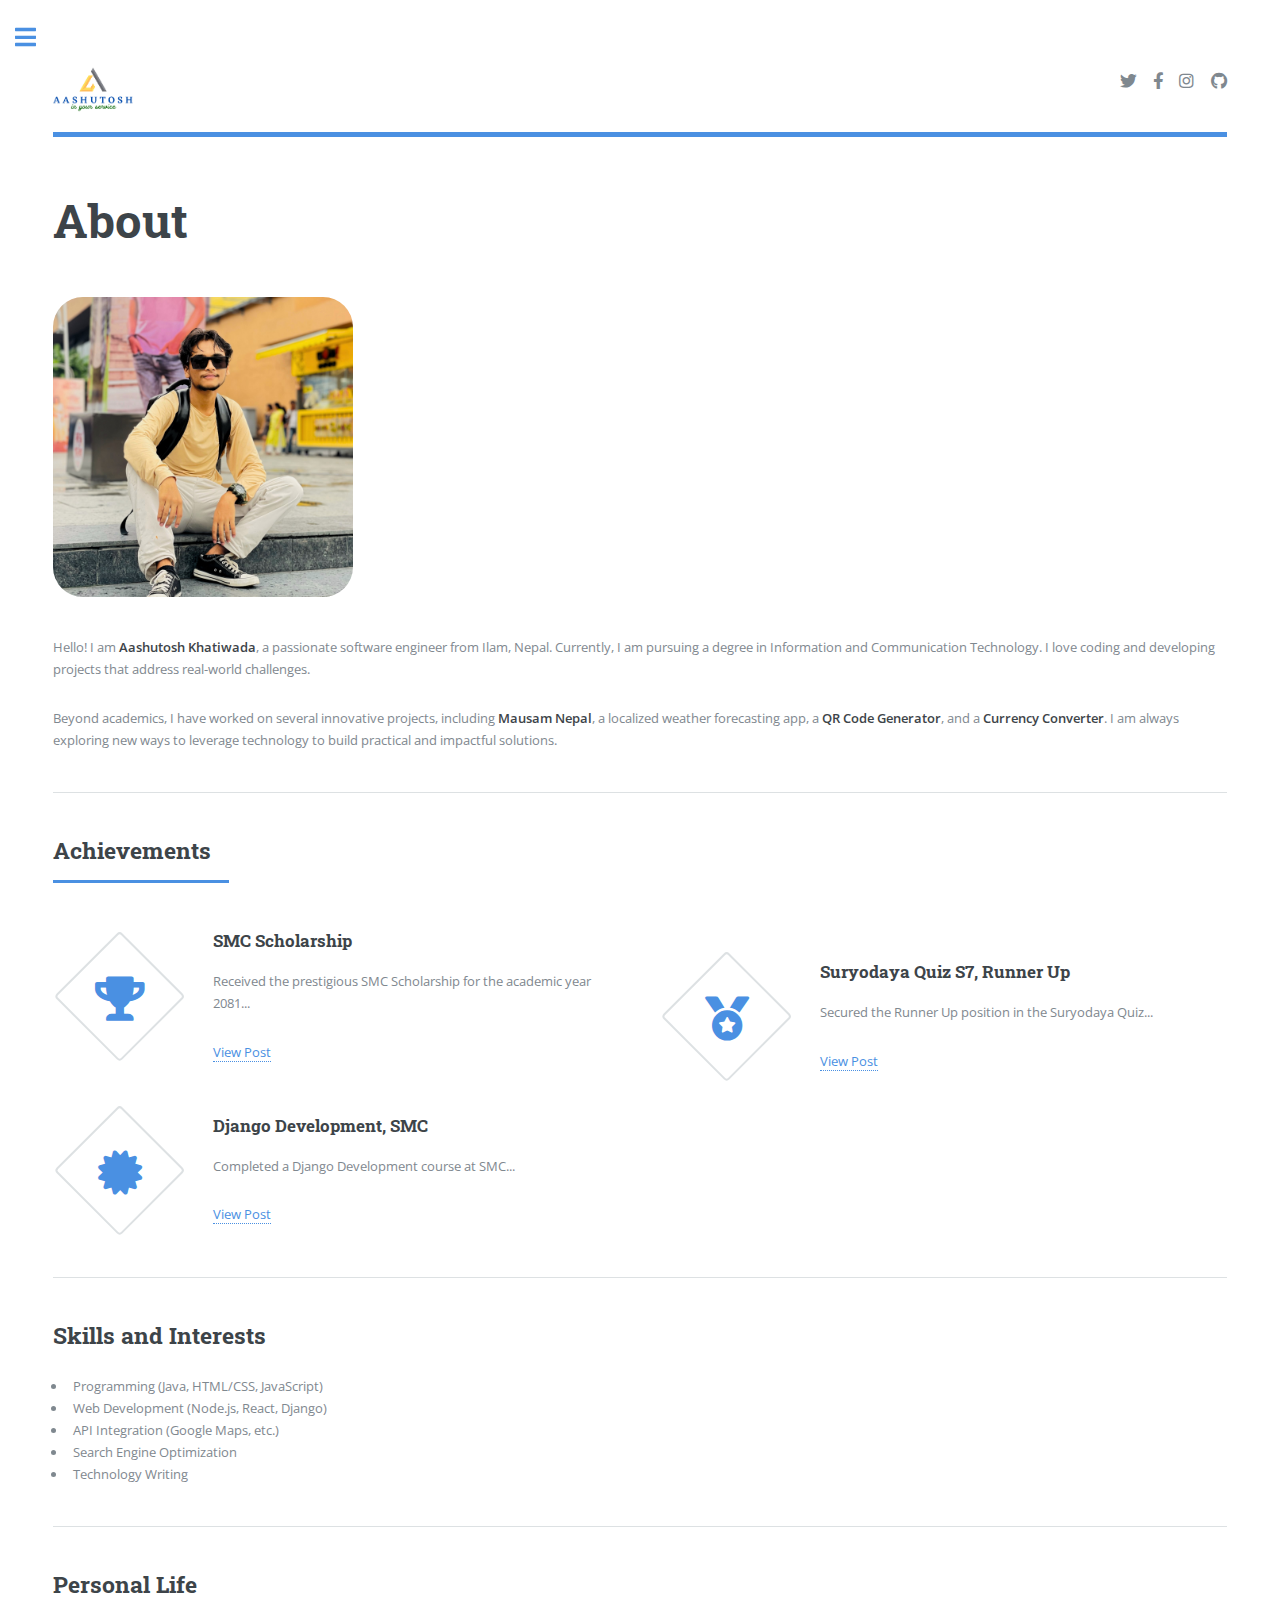
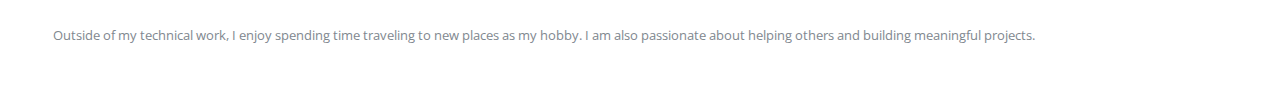
==== about.html @ 693bee11 "port" ====
<!DOCTYPE HTML>
<html>
	<head>
		<meta charset="utf-8" />
		<meta name="viewport" content="width=device-width, initial-scale=1, user-scalable=no" />
		<meta name="description" content="Personal website of Aashutosh Khatiwada, a passionate software engineer and ICT student from Ilam, Nepal." />
		<meta name="author" content="Aashutosh Khatiwada" />
		<title>About</title>
		<link rel="icon" type="image/png" href="images/logo.png">
		<link rel="stylesheet" href="https://cdnjs.cloudflare.com/ajax/libs/font-awesome/6.0.0-beta3/css/all.min.css">
		<link rel="stylesheet" href="assets/css/main.css" />

	</head>
	<body class="is-preload">

		<!-- Wrapper -->
			<div id="wrapper">

				<!-- Main -->
					<div id="main">
						<div class="inner">

							<!-- Header -->
								<header id="header">
									<a href="index.html" class="logo">
										<img style="height: 45px; width: 80px;" src="images/logo.png" alt="Aashutosh Khatiwada Logo" />
									</a>
									<ul class="icons">
										<li><a href="https://x.com/Aashutosh1214" class="icon brands fa-twitter" target="_blank" rel="noopener noreferrer"><span class="label">Twitter</span></a></li>
										<li><a href="https://www.facebook.com/aashutoshktwd" class="icon brands fa-facebook-f" target="_blank" rel="noopener noreferrer"><span class="label">Facebook</span></a></li>
										<li><a href="https://www.instagram.com/aashutosh_ktwd/" class="icon brands fa-instagram" target="_blank" rel="noopener noreferrer"><span class="label">Instagram</span></a></li>
										<li><a href="https://github.com/aaaashutosh" class="icon brands fa-github" target="_blank" rel="noopener noreferrer"><span class="label">GitHub</span></a></li>
									</ul>
								</header>

							<!-- Content -->
								<section>
									<header class="main">
										<h1>About</h1>
									</header>

									<span class="image main"><img src="images/aashu_ab.jpg" alt="Aashutosh Khatiwada" style="max-width: 100%; height: 300px; width:300px; border-radius: 10%;" /></span>

									<p>Hello! I am <strong>Aashutosh Khatiwada</strong>, a passionate software engineer from Ilam, Nepal. Currently, I am pursuing a degree in Information and Communication Technology. I love coding and developing projects that address real-world challenges.<p>  
<p>Beyond academics, I have worked on several innovative projects, including <strong>Mausam Nepal</strong>, a localized weather forecasting app, a <strong>QR Code Generator</strong>, and a <strong>Currency Converter</strong>. I am always exploring new ways to leverage technology to build practical and impactful solutions.</p>


									<hr class="major"/>

									<!-- Achievements Section -->
									<header class="major">
										<h2>Achievements</h2>
									</header>
									<div class="features">
										<!-- Achievement 1: SMC Scholarship 2081 -->
										<article>
											<span class="icon solid fa-trophy"></span>
											<div class="content">
												<h3><a href="https://www.facebook.com/aashutoshktwd/posts/pfbid0j2EvSvosqu8R23TmLPc6zxaaiKeobpdLVWKQpagMhYqjLLmfr5ivHScZB97moxkCl?notif_id=1727761190769787&notif_t=feedback_reaction_generic&ref=notif"></a>SMC Scholarship</h3>
												<p>Received the prestigious SMC Scholarship for the academic year 2081...</p>
												<a href="https://www.facebook.com/aashutoshktwd/posts/pfbid0j2EvSvosqu8R23TmLPc6zxaaiKeobpdLVWKQpagMhYqjLLmfr5ivHScZB97moxkCl?notif_id=1727761190769787&notif_t=feedback_reaction_generic&ref=notif" target="_blank" rel="noopener noreferrer">View Post</a>
											</div>
										</article>
										
										<!-- Achievement 2: Suryodaya Quiz S7 -->
										<article>
											<span class="icon solid fa-medal"></span>
											<div class="content">
												<h3><a href="https://www.facebook.com/100063988721291/posts/pfbid0iB9G3GgcE1nmaipxcLps6teo5RYvrvANYuh8xerAeL2Vpo4tSBqxW7PdaMaP2R3tl/?app=fbl">Suryodaya Quiz S7, Runner Up</a></h3>
												<p>Secured the Runner Up position in the Suryodaya Quiz...</p>
												<a href="https://www.facebook.com/100063988721291/posts/pfbid0iB9G3GgcE1nmaipxcLps6teo5RYvrvANYuh8xerAeL2Vpo4tSBqxW7PdaMaP2R3tl/?app=fbl" target="_blank" rel="noopener noreferrer">View Post</a>
											</div>
										</article>
										
										<!-- Achievement 3: Django Development -->
										<article>
											<span class="icon solid fa-certificate"></span>
											<div class="content">
												<h3><a href="https://www.facebook.com/100076377543319/posts/pfbid02kws25iEuCBKvxpacMeCRgMraCR7nTxLYKSUSjaPmAzFyXEUnKvwfMA8s33Nn3y62l/?app=fbl">Django Development, SMC</a></h3>
												<p>Completed a Django Development course at SMC...</p>
												<a href="https://www.facebook.com/100076377543319/posts/pfbid02kws25iEuCBKvxpacMeCRgMraCR7nTxLYKSUSjaPmAzFyXEUnKvwfMA8s33Nn3y62l/?app=fbl" target="_blank" rel="noopener noreferrer">View Post</a>
											</div>
										</article>
										
									</div>

									<hr class="major"/>

									<h2>Skills and Interests</h2>
									<ul>
										<li>Programming (Java, HTML/CSS, JavaScript)</li>
										<li>Web Development (Node.js, React, Django)</li>
										<li>API Integration (Google Maps, etc.)</li>
										<li>Search Engine Optimization</li>
										<li>Technology Writing</li>
									</ul>
									<hr class="major"/>

									<h2>Personal Life</h2>
									<p>Outside of my technical work, I enjoy spending time traveling to new places as my hobby. I am also passionate about helping others and building meaningful projects.</p>
									</section>

						</div>
					</div>

				<!-- Sidebar -->
					<div id="sidebar">
						<div class="inner">
							<!-- Search -->
							<section id="search" class="alt">
								<form method="post" action="#">
									<input type="text" name="query" id="query" placeholder="Search" />
								</form>
							</section>

							<!-- Menu -->
							<nav id="menu">
								<header class="major">
									<h2>Menu</h2>
								</header>
								<ul>
									<li><a href="index.html">Homepage</a></li>
									<li><a href="about.html">About</a></li>
									<li><a href="https://aaaashutosh.github.io/myprojects/">Projects</a></li>
									<li><a href="https://ritible.com/profile/aashutosh">Blog</a></li>
								</ul>
							</nav>

							<!-- Latest Updates -->
							<section>
								<header class="major">
								  <h2>Latest Updates</h2>
								</header>
								<div class="mini-posts">
									<article>
										<a href="https://ritible.com/microsoft-unveils-visual-studio-2022-v1713/" class="image">
										  <img src="https://ritible.com/wp-content/webp-express/webp-images/uploads/2025/02/Microsoft-has-launched-Visual-Studio-2022-v17.13.jpg.webp" alt="Microsoft Visual Studio 2022 v17.13" />
										</a>
										<p>Microsoft unveils Visual Studio 2022 v17.13, packed with new features and improvements for developers.</p>
									  </article>
									  
									  <article>
										<a href="https://ritible.com/march-2025-events-lunar-and-solar-eclipses/" class="image">
										  <img src="https://ritible.com/wp-content/webp-express/webp-images/uploads/2025/03/March-2025-Eclipses-1024x614.jpg.webp" alt="March 2025 Lunar and Solar Eclipses" />
										</a>
										<p>Get ready for the lunar and solar eclipses in March 2025, an exciting celestial event.</p>
									  </article>
								</div>
							  </section>

							<!-- Footer -->
								<footer id="footer">
									<p class="copyright">&copy; Aashutosh Khatiwada. All rights reserved.</p>
								</footer>

						</div>
					</div>

			</div>

		<!-- Scripts -->
			<script src="assets/js/jquery.min.js"></script>
			<script src="assets/js/browser.min.js"></script>
			<script src="assets/js/breakpoints.min.js"></script>
			<script src="assets/js/util.js"></script>
			<script src="assets/js/main.js"></script>

	</body>
</html>
---- assets/css/main.css ----
@import url(fontawesome-all.min.css);
@import url("https://fonts.googleapis.com/css?family=Open+Sans:400,600,400italic,600italic|Roboto+Slab:400,700");

html, body, div, span, applet, object,
iframe, h1, h2, h3, h4, h5, h6, p, blockquote,
pre, a, abbr, acronym, address, big, cite,
code, del, dfn, em, img, ins, kbd, q, s, samp,
small, strike, strong, sub, sup, tt, var, b,
u, i, center, dl, dt, dd, ol, ul, li, fieldset,
form, label, legend, table, caption, tbody,
tfoot, thead, tr, th, td, article, aside,
canvas, details, embed, figure, figcaption,
footer, header, hgroup, menu, nav, output, ruby,
section, summary, time, mark, audio, video {
  margin: 0;
  padding: 0;
  border: 0;
  font-size: 100%;
  font: inherit;
  vertical-align: baseline; }

article, aside, details, figcaption, figure,
footer, header, hgroup, menu, nav, section {
  display: block; }

body {
  line-height: 1; }

ol, ul {
  list-style: none; }

blockquote, q {
  quotes: none; }
  blockquote:before, blockquote:after, q:before, q:after {
    content: '';
    content: none; }

table {
  border-collapse: collapse;
  border-spacing: 0; }

body {
  -webkit-text-size-adjust: none; }

mark {
  background-color: transparent;
  color: inherit; }

input::-moz-focus-inner {
  border: 0;
  padding: 0; }

input, select, textarea {
  -moz-appearance: none;
  -webkit-appearance: none;
  -ms-appearance: none;
  appearance: none; }

/* Basic */
@-ms-viewport {
  width: device-width; }

body {
  -ms-overflow-style: scrollbar; }

@media screen and (max-width: 480px) {
  html, body {
    min-width: 320px; } }

html {
  box-sizing: border-box; }

*, *:before, *:after {
  box-sizing: inherit; }

body {
  background: #ffffff; }
  body.is-preload *, body.is-preload *:before, body.is-preload *:after, body.is-resizing *, body.is-resizing *:before, body.is-resizing *:after {
    -moz-animation: none !important;
    -webkit-animation: none !important;
    -ms-animation: none !important;
    animation: none !important;
    -moz-transition: none !important;
    -webkit-transition: none !important;
    -ms-transition: none !important;
    transition: none !important; }

/* Type */
body, input, select, textarea {
  color: #7f888f;
  font-family: "Open Sans", sans-serif;
  font-size: 13pt;
  font-weight: 400;
  line-height: 1.65; }
  @media screen and (max-width: 1680px) {
    body, input, select, textarea {
      font-size: 11pt; } }
  @media screen and (max-width: 1280px) {
    body, input, select, textarea {
      font-size: 10pt; } }
  @media screen and (max-width: 360px) {
    body, input, select, textarea {
      font-size: 9pt; } }

a {
  -moz-transition: color 0.2s ease-in-out, border-bottom-color 0.2s ease-in-out;
  -webkit-transition: color 0.2s ease-in-out, border-bottom-color 0.2s ease-in-out;
  -ms-transition: color 0.2s ease-in-out, border-bottom-color 0.2s ease-in-out;
  transition: color 0.2s ease-in-out, border-bottom-color 0.2s ease-in-out;
  border-bottom: dotted 1px;
  color: #4a90e2;;
  text-decoration: none; }
  a:hover {
    border-bottom-color: #4a90e2;;
    color: #4a90e2; !important; }
    a:hover strong {
      color: inherit; }

strong, b {
  color: #3d4449;
  font-weight: 600; }

em, i {
  font-style: italic; }

p {
  margin: 0 0 2em 0; }

h1, h2, h3, h4, h5, h6 {
  color: #3d4449;
  font-family: "Roboto Slab", serif;
  font-weight: 700;
  line-height: 1.5;
  margin: 0 0 1em 0; }
  h1 a, h2 a, h3 a, h4 a, h5 a, h6 a {
    color: inherit;
    text-decoration: none;
    border-bottom: 0; }

h1 {
  font-size: 4em;
  margin: 0 0 0.5em 0;
  line-height: 1.3; }

h2 {
  font-size: 1.75em; }

h3 {
  font-size: 1.25em; }

h4 {
  font-size: 1.1em; }

h5 {
  font-size: 0.9em; }

h6 {
  font-size: 0.7em; }

@media screen and (max-width: 1680px) {
  h1 {
    font-size: 3.5em; } }

@media screen and (max-width: 980px) {
  h1 {
    font-size: 3.25em; } }

@media screen and (max-width: 736px) {
  h1 {
    font-size: 2em;
    line-height: 1.4; }
  h2 {
    font-size: 1.5em; } }

sub {
  font-size: 0.8em;
  position: relative;
  top: 0.5em; }

sup {
  font-size: 0.8em;
  position: relative;
  top: -0.5em; }

blockquote {
  border-left: solid 3px rgba(210, 215, 217, 0.75);
  font-style: italic;
  margin: 0 0 2em 0;
  padding: 0.5em 0 0.5em 2em; }

code {
  background: rgba(230, 235, 237, 0.25);
  border-radius: 0.375em;
  border: solid 1px rgba(210, 215, 217, 0.75);
  font-family: "Courier New", monospace;
  font-size: 0.9em;
  margin: 0 0.25em;
  padding: 0.25em 0.65em; }

pre {
  -webkit-overflow-scrolling: touch;
  font-family: "Courier New", monospace;
  font-size: 0.9em;
  margin: 0 0 2em 0; }
  pre code {
    display: block;
    line-height: 1.75;
    padding: 1em 1.5em;
    overflow-x: auto; }

hr {
  border: 0;
  border-bottom: solid 1px rgba(210, 215, 217, 0.75);
  margin: 2em 0; }
  hr.major {
    margin: 3em 0; }

.align-left {
  text-align: left; }

.align-center {
  text-align: center; }

.align-right {
  text-align: right; }

/* Row */
.row {
  display: flex;
  flex-wrap: wrap;
  box-sizing: border-box;
  align-items: stretch; }
  .row > * {
    box-sizing: border-box; }
  .row.gtr-uniform > * > :last-child {
    margin-bottom: 0; }
  .row.aln-left {
    justify-content: flex-start; }
  .row.aln-center {
    justify-content: center; }
  .row.aln-right {
    justify-content: flex-end; }
  .row.aln-top {
    align-items: flex-start; }
  .row.aln-middle {
    align-items: center; }
  .row.aln-bottom {
    align-items: flex-end; }
  .row > .imp {
    order: -1; }
  .row > .col-1 {
    width: 8.33333%; }
  .row > .off-1 {
    margin-left: 8.33333%; }
  .row > .col-2 {
    width: 16.66667%; }
  .row > .off-2 {
    margin-left: 16.66667%; }
  .row > .col-3 {
    width: 25%; }
  .row > .off-3 {
    margin-left: 25%; }
  .row > .col-4 {
    width: 33.33333%; }
  .row > .off-4 {
    margin-left: 33.33333%; }
  .row > .col-5 {
    width: 41.66667%; }
  .row > .off-5 {
    margin-left: 41.66667%; }
  .row > .col-6 {
    width: 50%; }
  .row > .off-6 {
    margin-left: 50%; }
  .row > .col-7 {
    width: 58.33333%; }
  .row > .off-7 {
    margin-left: 58.33333%; }
  .row > .col-8 {
    width: 66.66667%; }
  .row > .off-8 {
    margin-left: 66.66667%; }
  .row > .col-9 {
    width: 75%; }
  .row > .off-9 {
    margin-left: 75%; }
  .row > .col-10 {
    width: 83.33333%; }
  .row > .off-10 {
    margin-left: 83.33333%; }
  .row > .col-11 {
    width: 91.66667%; }
  .row > .off-11 {
    margin-left: 91.66667%; }
  .row > .col-12 {
    width: 100%; }
  .row > .off-12 {
    margin-left: 100%; }
  .row.gtr-0 {
    margin-top: 0;
    margin-left: 0em; }
    .row.gtr-0 > * {
      padding: 0 0 0 0em; }
    .row.gtr-0.gtr-uniform {
      margin-top: 0em; }
      .row.gtr-0.gtr-uniform > * {
        padding-top: 0em; }
  .row.gtr-25 {
    margin-top: 0;
    margin-left: -0.375em; }
    .row.gtr-25 > * {
      padding: 0 0 0 0.375em; }
    .row.gtr-25.gtr-uniform {
      margin-top: -0.375em; }
      .row.gtr-25.gtr-uniform > * {
        padding-top: 0.375em; }
  .row.gtr-50 {
    margin-top: 0;
    margin-left: -0.75em; }
    .row.gtr-50 > * {
      padding: 0 0 0 0.75em; }
    .row.gtr-50.gtr-uniform {
      margin-top: -0.75em; }
      .row.gtr-50.gtr-uniform > * {
        padding-top: 0.75em; }
  .row {
    margin-top: 0;
    margin-left: -1.5em; }
    .row > * {
      padding: 0 0 0 1.5em; }
    .row.gtr-uniform {
      margin-top: -1.5em; }
      .row.gtr-uniform > * {
        padding-top: 1.5em; }
  .row.gtr-150 {
    margin-top: 0;
    margin-left: -2.25em; }
    .row.gtr-150 > * {
      padding: 0 0 0 2.25em; }
    .row.gtr-150.gtr-uniform {
      margin-top: -2.25em; }
      .row.gtr-150.gtr-uniform > * {
        padding-top: 2.25em; }
  .row.gtr-200 {
    margin-top: 0;
    margin-left: -3em; }
    .row.gtr-200 > * {
      padding: 0 0 0 3em; }
    .row.gtr-200.gtr-uniform {
      margin-top: -3em; }
      .row.gtr-200.gtr-uniform > * {
        padding-top: 3em; }
  @media screen and (max-width: 1680px) {
    .row {
      display: flex;
      flex-wrap: wrap;
      box-sizing: border-box;
      align-items: stretch; }
      .row > * {
        box-sizing: border-box; }
      .row.gtr-uniform > * > :last-child {
        margin-bottom: 0; }
      .row.aln-left {
        justify-content: flex-start; }
      .row.aln-center {
        justify-content: center; }
      .row.aln-right {
        justify-content: flex-end; }
      .row.aln-top {
        align-items: flex-start; }
      .row.aln-middle {
        align-items: center; }
      .row.aln-bottom {
        align-items: flex-end; }
      .row > .imp-xlarge {
        order: -1; }
      .row > .col-1-xlarge {
        width: 8.33333%; }
      .row > .off-1-xlarge {
        margin-left: 8.33333%; }
      .row > .col-2-xlarge {
        width: 16.66667%; }
      .row > .off-2-xlarge {
        margin-left: 16.66667%; }
      .row > .col-3-xlarge {
        width: 25%; }
      .row > .off-3-xlarge {
        margin-left: 25%; }
      .row > .col-4-xlarge {
        width: 33.33333%; }
      .row > .off-4-xlarge {
        margin-left: 33.33333%; }
      .row > .col-5-xlarge {
        width: 41.66667%; }
      .row > .off-5-xlarge {
        margin-left: 41.66667%; }
      .row > .col-6-xlarge {
        width: 50%; }
      .row > .off-6-xlarge {
        margin-left: 50%; }
      .row > .col-7-xlarge {
        width: 58.33333%; }
      .row > .off-7-xlarge {
        margin-left: 58.33333%; }
      .row > .col-8-xlarge {
        width: 66.66667%; }
      .row > .off-8-xlarge {
        margin-left: 66.66667%; }
      .row > .col-9-xlarge {
        width: 75%; }
      .row > .off-9-xlarge {
        margin-left: 75%; }
      .row > .col-10-xlarge {
        width: 83.33333%; }
      .row > .off-10-xlarge {
        margin-left: 83.33333%; }
      .row > .col-11-xlarge {
        width: 91.66667%; }
      .row > .off-11-xlarge {
        margin-left: 91.66667%; }
      .row > .col-12-xlarge {
        width: 100%; }
      .row > .off-12-xlarge {
        margin-left: 100%; }
      .row.gtr-0 {
        margin-top: 0;
        margin-left: 0em; }
        .row.gtr-0 > * {
          padding: 0 0 0 0em; }
        .row.gtr-0.gtr-uniform {
          margin-top: 0em; }
          .row.gtr-0.gtr-uniform > * {
            padding-top: 0em; }
      .row.gtr-25 {
        margin-top: 0;
        margin-left: -0.375em; }
        .row.gtr-25 > * {
          padding: 0 0 0 0.375em; }
        .row.gtr-25.gtr-uniform {
          margin-top: -0.375em; }
          .row.gtr-25.gtr-uniform > * {
            padding-top: 0.375em; }
      .row.gtr-50 {
        margin-top: 0;
        margin-left: -0.75em; }
        .row.gtr-50 > * {
          padding: 0 0 0 0.75em; }
        .row.gtr-50.gtr-uniform {
          margin-top: -0.75em; }
          .row.gtr-50.gtr-uniform > * {
            padding-top: 0.75em; }
      .row {
        margin-top: 0;
        margin-left: -1.5em; }
        .row > * {
          padding: 0 0 0 1.5em; }
        .row.gtr-uniform {
          margin-top: -1.5em; }
          .row.gtr-uniform > * {
            padding-top: 1.5em; }
      .row.gtr-150 {
        margin-top: 0;
        margin-left: -2.25em; }
        .row.gtr-150 > * {
          padding: 0 0 0 2.25em; }
        .row.gtr-150.gtr-uniform {
          margin-top: -2.25em; }
          .row.gtr-150.gtr-uniform > * {
            padding-top: 2.25em; }
      .row.gtr-200 {
        margin-top: 0;
        margin-left: -3em; }
        .row.gtr-200 > * {
          padding: 0 0 0 3em; }
        .row.gtr-200.gtr-uniform {
          margin-top: -3em; }
          .row.gtr-200.gtr-uniform > * {
            padding-top: 3em; } }
  @media screen and (max-width: 1280px) {
    .row {
      display: flex;
      flex-wrap: wrap;
      box-sizing: border-box;
      align-items: stretch; }
      .row > * {
        box-sizing: border-box; }
      .row.gtr-uniform > * > :last-child {
        margin-bottom: 0; }
      .row.aln-left {
        justify-content: flex-start; }
      .row.aln-center {
        justify-content: center; }
      .row.aln-right {
        justify-content: flex-end; }
      .row.aln-top {
        align-items: flex-start; }
      .row.aln-middle {
        align-items: center; }
      .row.aln-bottom {
        align-items: flex-end; }
      .row > .imp-large {
        order: -1; }
      .row > .col-1-large {
        width: 8.33333%; }
      .row > .off-1-large {
        margin-left: 8.33333%; }
      .row > .col-2-large {
        width: 16.66667%; }
      .row > .off-2-large {
        margin-left: 16.66667%; }
      .row > .col-3-large {
        width: 25%; }
      .row > .off-3-large {
        margin-left: 25%; }
      .row > .col-4-large {
        width: 33.33333%; }
      .row > .off-4-large {
        margin-left: 33.33333%; }
      .row > .col-5-large {
        width: 41.66667%; }
      .row > .off-5-large {
        margin-left: 41.66667%; }
      .row > .col-6-large {
        width: 50%; }
      .row > .off-6-large {
        margin-left: 50%; }
      .row > .col-7-large {
        width: 58.33333%; }
      .row > .off-7-large {
        margin-left: 58.33333%; }
      .row > .col-8-large {
        width: 66.66667%; }
      .row > .off-8-large {
        margin-left: 66.66667%; }
      .row > .col-9-large {
        width: 75%; }
      .row > .off-9-large {
        margin-left: 75%; }
      .row > .col-10-large {
        width: 83.33333%; }
      .row > .off-10-large {
        margin-left: 83.33333%; }
      .row > .col-11-large {
        width: 91.66667%; }
      .row > .off-11-large {
        margin-left: 91.66667%; }
      .row > .col-12-large {
        width: 100%; }
      .row > .off-12-large {
        margin-left: 100%; }
      .row.gtr-0 {
        margin-top: 0;
        margin-left: 0em; }
        .row.gtr-0 > * {
          padding: 0 0 0 0em; }
        .row.gtr-0.gtr-uniform {
          margin-top: 0em; }
          .row.gtr-0.gtr-uniform > * {
            padding-top: 0em; }
      .row.gtr-25 {
        margin-top: 0;
        margin-left: -0.375em; }
        .row.gtr-25 > * {
          padding: 0 0 0 0.375em; }
        .row.gtr-25.gtr-uniform {
          margin-top: -0.375em; }
          .row.gtr-25.gtr-uniform > * {
            padding-top: 0.375em; }
      .row.gtr-50 {
        margin-top: 0;
        margin-left: -0.75em; }
        .row.gtr-50 > * {
          padding: 0 0 0 0.75em; }
        .row.gtr-50.gtr-uniform {
          margin-top: -0.75em; }
          .row.gtr-50.gtr-uniform > * {
            padding-top: 0.75em; }
      .row {
        margin-top: 0;
        margin-left: -1.5em; }
        .row > * {
          padding: 0 0 0 1.5em; }
        .row.gtr-uniform {
          margin-top: -1.5em; }
          .row.gtr-uniform > * {
            padding-top: 1.5em; }
      .row.gtr-150 {
        margin-top: 0;
        margin-left: -2.25em; }
        .row.gtr-150 > * {
          padding: 0 0 0 2.25em; }
        .row.gtr-150.gtr-uniform {
          margin-top: -2.25em; }
          .row.gtr-150.gtr-uniform > * {
            padding-top: 2.25em; }
      .row.gtr-200 {
        margin-top: 0;
        margin-left: -3em; }
        .row.gtr-200 > * {
          padding: 0 0 0 3em; }
        .row.gtr-200.gtr-uniform {
          margin-top: -3em; }
          .row.gtr-200.gtr-uniform > * {
            padding-top: 3em; } }
  @media screen and (max-width: 980px) {
    .row {
      display: flex;
      flex-wrap: wrap;
      box-sizing: border-box;
      align-items: stretch; }
      .row > * {
        box-sizing: border-box; }
      .row.gtr-uniform > * > :last-child {
        margin-bottom: 0; }
      .row.aln-left {
        justify-content: flex-start; }
      .row.aln-center {
        justify-content: center; }
      .row.aln-right {
        justify-content: flex-end; }
      .row.aln-top {
        align-items: flex-start; }
      .row.aln-middle {
        align-items: center; }
      .row.aln-bottom {
        align-items: flex-end; }
      .row > .imp-medium {
        order: -1; }
      .row > .col-1-medium {
        width: 8.33333%; }
      .row > .off-1-medium {
        margin-left: 8.33333%; }
      .row > .col-2-medium {
        width: 16.66667%; }
      .row > .off-2-medium {
        margin-left: 16.66667%; }
      .row > .col-3-medium {
        width: 25%; }
      .row > .off-3-medium {
        margin-left: 25%; }
      .row > .col-4-medium {
        width: 33.33333%; }
      .row > .off-4-medium {
        margin-left: 33.33333%; }
      .row > .col-5-medium {
        width: 41.66667%; }
      .row > .off-5-medium {
        margin-left: 41.66667%; }
      .row > .col-6-medium {
        width: 50%; }
      .row > .off-6-medium {
        margin-left: 50%; }
      .row > .col-7-medium {
        width: 58.33333%; }
      .row > .off-7-medium {
        margin-left: 58.33333%; }
      .row > .col-8-medium {
        width: 66.66667%; }
      .row > .off-8-medium {
        margin-left: 66.66667%; }
      .row > .col-9-medium {
        width: 75%; }
      .row > .off-9-medium {
        margin-left: 75%; }
      .row > .col-10-medium {
        width: 83.33333%; }
      .row > .off-10-medium {
        margin-left: 83.33333%; }
      .row > .col-11-medium {
        width: 91.66667%; }
      .row > .off-11-medium {
        margin-left: 91.66667%; }
      .row > .col-12-medium {
        width: 100%; }
      .row > .off-12-medium {
        margin-left: 100%; }
      .row.gtr-0 {
        margin-top: 0;
        margin-left: 0em; }
        .row.gtr-0 > * {
          padding: 0 0 0 0em; }
        .row.gtr-0.gtr-uniform {
          margin-top: 0em; }
          .row.gtr-0.gtr-uniform > * {
            padding-top: 0em; }
      .row.gtr-25 {
        margin-top: 0;
        margin-left: -0.375em; }
        .row.gtr-25 > * {
          padding: 0 0 0 0.375em; }
        .row.gtr-25.gtr-uniform {
          margin-top: -0.375em; }
          .row.gtr-25.gtr-uniform > * {
            padding-top: 0.375em; }
      .row.gtr-50 {
        margin-top: 0;
        margin-left: -0.75em; }
        .row.gtr-50 > * {
          padding: 0 0 0 0.75em; }
        .row.gtr-50.gtr-uniform {
          margin-top: -0.75em; }
          .row.gtr-50.gtr-uniform > * {
            padding-top: 0.75em; }
      .row {
        margin-top: 0;
        margin-left: -1.5em; }
        .row > * {
          padding: 0 0 0 1.5em; }
        .row.gtr-uniform {
          margin-top: -1.5em; }
          .row.gtr-uniform > * {
            padding-top: 1.5em; }
      .row.gtr-150 {
        margin-top: 0;
        margin-left: -2.25em; }
        .row.gtr-150 > * {
          padding: 0 0 0 2.25em; }
        .row.gtr-150.gtr-uniform {
          margin-top: -2.25em; }
          .row.gtr-150.gtr-uniform > * {
            padding-top: 2.25em; }
      .row.gtr-200 {
        margin-top: 0;
        margin-left: -3em; }
        .row.gtr-200 > * {
          padding: 0 0 0 3em; }
        .row.gtr-200.gtr-uniform {
          margin-top: -3em; }
          .row.gtr-200.gtr-uniform > * {
            padding-top: 3em; } }
  @media screen and (max-width: 736px) {
    .row {
      display: flex;
      flex-wrap: wrap;
      box-sizing: border-box;
      align-items: stretch; }
      .row > * {
        box-sizing: border-box; }
      .row.gtr-uniform > * > :last-child {
        margin-bottom: 0; }
      .row.aln-left {
        justify-content: flex-start; }
      .row.aln-center {
        justify-content: center; }
      .row.aln-right {
        justify-content: flex-end; }
      .row.aln-top {
        align-items: flex-start; }
      .row.aln-middle {
        align-items: center; }
      .row.aln-bottom {
        align-items: flex-end; }
      .row > .imp-small {
        order: -1; }
      .row > .col-1-small {
        width: 8.33333%; }
      .row > .off-1-small {
        margin-left: 8.33333%; }
      .row > .col-2-small {
        width: 16.66667%; }
      .row > .off-2-small {
        margin-left: 16.66667%; }
      .row > .col-3-small {
        width: 25%; }
      .row > .off-3-small {
        margin-left: 25%; }
      .row > .col-4-small {
        width: 33.33333%; }
      .row > .off-4-small {
        margin-left: 33.33333%; }
      .row > .col-5-small {
        width: 41.66667%; }
      .row > .off-5-small {
        margin-left: 41.66667%; }
      .row > .col-6-small {
        width: 50%; }
      .row > .off-6-small {
        margin-left: 50%; }
      .row > .col-7-small {
        width: 58.33333%; }
      .row > .off-7-small {
        margin-left: 58.33333%; }
      .row > .col-8-small {
        width: 66.66667%; }
      .row > .off-8-small {
        margin-left: 66.66667%; }
      .row > .col-9-small {
        width: 75%; }
      .row > .off-9-small {
        margin-left: 75%; }
      .row > .col-10-small {
        width: 83.33333%; }
      .row > .off-10-small {
        margin-left: 83.33333%; }
      .row > .col-11-small {
        width: 91.66667%; }
      .row > .off-11-small {
        margin-left: 91.66667%; }
      .row > .col-12-small {
        width: 100%; }
      .row > .off-12-small {
        margin-left: 100%; }
      .row.gtr-0 {
        margin-top: 0;
        margin-left: 0em; }
        .row.gtr-0 > * {
          padding: 0 0 0 0em; }
        .row.gtr-0.gtr-uniform {
          margin-top: 0em; }
          .row.gtr-0.gtr-uniform > * {
            padding-top: 0em; }
      .row.gtr-25 {
        margin-top: 0;
        margin-left: -0.375em; }
        .row.gtr-25 > * {
          padding: 0 0 0 0.375em; }
        .row.gtr-25.gtr-uniform {
          margin-top: -0.375em; }
          .row.gtr-25.gtr-uniform > * {
            padding-top: 0.375em; }
      .row.gtr-50 {
        margin-top: 0;
        margin-left: -0.75em; }
        .row.gtr-50 > * {
          padding: 0 0 0 0.75em; }
        .row.gtr-50.gtr-uniform {
          margin-top: -0.75em; }
          .row.gtr-50.gtr-uniform > * {
            padding-top: 0.75em; }
      .row {
        margin-top: 0;
        margin-left: -1.5em; }
        .row > * {
          padding: 0 0 0 1.5em; }
        .row.gtr-uniform {
          margin-top: -1.5em; }
          .row.gtr-uniform > * {
            padding-top: 1.5em; }
      .row.gtr-150 {
        margin-top: 0;
        margin-left: -2.25em; }
        .row.gtr-150 > * {
          padding: 0 0 0 2.25em; }
        .row.gtr-150.gtr-uniform {
          margin-top: -2.25em; }
          .row.gtr-150.gtr-uniform > * {
            padding-top: 2.25em; }
      .row.gtr-200 {
        margin-top: 0;
        margin-left: -3em; }
        .row.gtr-200 > * {
          padding: 0 0 0 3em; }
        .row.gtr-200.gtr-uniform {
          margin-top: -3em; }
          .row.gtr-200.gtr-uniform > * {
            padding-top: 3em; } }
  @media screen and (max-width: 480px) {
    .row {
      display: flex;
      flex-wrap: wrap;
      box-sizing: border-box;
      align-items: stretch; }
      .row > * {
        box-sizing: border-box; }
      .row.gtr-uniform > * > :last-child {
        margin-bottom: 0; }
      .row.aln-left {
        justify-content: flex-start; }
      .row.aln-center {
        justify-content: center; }
      .row.aln-right {
        justify-content: flex-end; }
      .row.aln-top {
        align-items: flex-start; }
      .row.aln-middle {
        align-items: center; }
      .row.aln-bottom {
        align-items: flex-end; }
      .row > .imp-xsmall {
        order: -1; }
      .row > .col-1-xsmall {
        width: 8.33333%; }
      .row > .off-1-xsmall {
        margin-left: 8.33333%; }
      .row > .col-2-xsmall {
        width: 16.66667%; }
      .row > .off-2-xsmall {
        margin-left: 16.66667%; }
      .row > .col-3-xsmall {
        width: 25%; }
      .row > .off-3-xsmall {
        margin-left: 25%; }
      .row > .col-4-xsmall {
        width: 33.33333%; }
      .row > .off-4-xsmall {
        margin-left: 33.33333%; }
      .row > .col-5-xsmall {
        width: 41.66667%; }
      .row > .off-5-xsmall {
        margin-left: 41.66667%; }
      .row > .col-6-xsmall {
        width: 50%; }
      .row > .off-6-xsmall {
        margin-left: 50%; }
      .row > .col-7-xsmall {
        width: 58.33333%; }
      .row > .off-7-xsmall {
        margin-left: 58.33333%; }
      .row > .col-8-xsmall {
        width: 66.66667%; }
      .row > .off-8-xsmall {
        margin-left: 66.66667%; }
      .row > .col-9-xsmall {
        width: 75%; }
      .row > .off-9-xsmall {
        margin-left: 75%; }
      .row > .col-10-xsmall {
        width: 83.33333%; }
      .row > .off-10-xsmall {
        margin-left: 83.33333%; }
      .row > .col-11-xsmall {
        width: 91.66667%; }
      .row > .off-11-xsmall {
        margin-left: 91.66667%; }
      .row > .col-12-xsmall {
        width: 100%; }
      .row > .off-12-xsmall {
        margin-left: 100%; }
      .row.gtr-0 {
        margin-top: 0;
        margin-left: 0em; }
        .row.gtr-0 > * {
          padding: 0 0 0 0em; }
        .row.gtr-0.gtr-uniform {
          margin-top: 0em; }
          .row.gtr-0.gtr-uniform > * {
            padding-top: 0em; }
      .row.gtr-25 {
        margin-top: 0;
        margin-left: -0.375em; }
        .row.gtr-25 > * {
          padding: 0 0 0 0.375em; }
        .row.gtr-25.gtr-uniform {
          margin-top: -0.375em; }
          .row.gtr-25.gtr-uniform > * {
            padding-top: 0.375em; }
      .row.gtr-50 {
        margin-top: 0;
        margin-left: -0.75em; }
        .row.gtr-50 > * {
          padding: 0 0 0 0.75em; }
        .row.gtr-50.gtr-uniform {
          margin-top: -0.75em; }
          .row.gtr-50.gtr-uniform > * {
            padding-top: 0.75em; }
      .row {
        margin-top: 0;
        margin-left: -1.5em; }
        .row > * {
          padding: 0 0 0 1.5em; }
        .row.gtr-uniform {
          margin-top: -1.5em; }
          .row.gtr-uniform > * {
            padding-top: 1.5em; }
      .row.gtr-150 {
        margin-top: 0;
        margin-left: -2.25em; }
        .row.gtr-150 > * {
          padding: 0 0 0 2.25em; }
        .row.gtr-150.gtr-uniform {
          margin-top: -2.25em; }
          .row.gtr-150.gtr-uniform > * {
            padding-top: 2.25em; }
      .row.gtr-200 {
        margin-top: 0;
        margin-left: -3em; }
        .row.gtr-200 > * {
          padding: 0 0 0 3em; }
        .row.gtr-200.gtr-uniform {
          margin-top: -3em; }
          .row.gtr-200.gtr-uniform > * {
            padding-top: 3em; } }

/* Section/Article */
section.special, article.special {
  text-align: center; }

header p {
  font-family: "Roboto Slab", serif;
  font-size: 1em;
  font-weight: 400;
  letter-spacing: 0.075em;
  margin-top: -0.5em;
  text-transform: uppercase; }

header.major > :last-child {
  border-bottom: solid 3px #4a90e2;
  display: inline-block;
  margin: 0 0 2em 0;
  padding: 0 0.75em 0.5em 0; }

header.main > :last-child {
  margin: 0 0 1em 0; }

/* Form */
form {
  margin: 0 0 2em 0; }

label {
  color: #3d4449;
  display: block;
  font-size: 0.9em;
  font-weight: 600;
  margin: 0 0 1em 0; }

input[type="text"],
input[type="password"],
input[type="email"],
input[type="tel"],
input[type="search"],
input[type="url"],
select,
textarea {
  -moz-appearance: none;
  -webkit-appearance: none;
  -ms-appearance: none;
  appearance: none;
  background: #ffffff;
  border-radius: 0.375em;
  border: none;
  border: solid 1px rgba(210, 215, 217, 0.75);
  color: inherit;
  display: block;
  outline: 0;
  padding: 0 1em;
  text-decoration: none;
  width: 100%; }
  input[type="text"]:invalid,
  input[type="password"]:invalid,
  input[type="email"]:invalid,
  input[type="tel"]:invalid,
  input[type="search"]:invalid,
  input[type="url"]:invalid,
  select:invalid,
  textarea:invalid {
    box-shadow: none; }
  input[type="text"]:focus,
  input[type="password"]:focus,
  input[type="email"]:focus,
  input[type="tel"]:focus,
  input[type="search"]:focus,
  input[type="url"]:focus,
  select:focus,
  textarea:focus {
    border-color: #4a90e2;
    box-shadow: 0 0 0 1px #4a90e2; }

select {
  background-image: url("data:image/svg+xml;charset=utf8,%3Csvg xmlns='http://www.w3.org/2000/svg' width='40' height='40' preserveAspectRatio='none' viewBox='0 0 40 40'%3E%3Cpath d='M9.4,12.3l10.4,10.4l10.4-10.4c0.2-0.2,0.5-0.4,0.9-0.4c0.3,0,0.6,0.1,0.9,0.4l3.3,3.3c0.2,0.2,0.4,0.5,0.4,0.9 c0,0.4-0.1,0.6-0.4,0.9L20.7,31.9c-0.2,0.2-0.5,0.4-0.9,0.4c-0.3,0-0.6-0.1-0.9-0.4L4.3,17.3c-0.2-0.2-0.4-0.5-0.4-0.9 c0-0.4,0.1-0.6,0.4-0.9l3.3-3.3c0.2-0.2,0.5-0.4,0.9-0.4S9.1,12.1,9.4,12.3z' fill='rgba(210, 215, 217, 0.75)' /%3E%3C/svg%3E");
  background-size: 1.25em;
  background-repeat: no-repeat;
  background-position: calc(100% - 1em) center;
  height: 2.75em;
  padding-right: 2.75em;
  text-overflow: ellipsis; }
  select option {
    color: #3d4449;
    background: #ffffff; }
  select:focus::-ms-value {
    background-color: transparent; }
  select::-ms-expand {
    display: none; }

input[type="text"],
input[type="password"],
input[type="email"],
input[type="tel"],
input[type="search"],
input[type="url"],
select {
  height: 2.75em; }

textarea {
  padding: 0.75em 1em; }

input[type="checkbox"],
input[type="radio"] {
  -moz-appearance: none;
  -webkit-appearance: none;
  -ms-appearance: none;
  appearance: none;
  display: block;
  float: left;
  margin-right: -2em;
  opacity: 0;
  width: 1em;
  z-index: -1; }
  input[type="checkbox"] + label,
  input[type="radio"] + label {
    text-decoration: none;
    color: #7f888f;
    cursor: pointer;
    display: inline-block;
    font-size: 1em;
    font-weight: 400;
    padding-left: 2.4em;
    padding-right: 0.75em;
    position: relative; }
    input[type="checkbox"] + label:before,
    input[type="radio"] + label:before {
      -moz-osx-font-smoothing: grayscale;
      -webkit-font-smoothing: antialiased;
      display: inline-block;
      font-style: normal;
      font-variant: normal;
      text-rendering: auto;
      line-height: 1;
      text-transform: none !important;
      font-family: 'Font Awesome 5 Free';
      font-weight: 900; }
    input[type="checkbox"] + label:before,
    input[type="radio"] + label:before {
      background: #ffffff;
      border-radius: 0.375em;
      border: solid 1px rgba(210, 215, 217, 0.75);
      content: '';
      display: inline-block;
      font-size: 0.8em;
      height: 2.0625em;
      left: 0;
      line-height: 2.0625em;
      position: absolute;
      text-align: center;
      top: 0;
      width: 2.0625em; }
  input[type="checkbox"]:checked + label:before,
  input[type="radio"]:checked + label:before {
    background: #3d4449;
    border-color: #3d4449;
    color: #ffffff;
    content: '\f00c'; }
  input[type="checkbox"]:focus + label:before,
  input[type="radio"]:focus + label:before {
    border-color: #4a90e2;
    box-shadow: 0 0 0 1px #4a90e2; }

input[type="checkbox"] + label:before {
  border-radius: 0.375em; }

input[type="radio"] + label:before {
  border-radius: 100%; }

::-webkit-input-placeholder {
  color: #9fa3a6 !important;
  opacity: 1.0; }

:-moz-placeholder {
  color: #9fa3a6 !important;
  opacity: 1.0; }

::-moz-placeholder {
  color: #9fa3a6 !important;
  opacity: 1.0; }

:-ms-input-placeholder {
  color: #9fa3a6 !important;
  opacity: 1.0; }

/* Box */
.box {
  border-radius: 0.375em;
  border: solid 1px rgba(210, 215, 217, 0.75);
  margin-bottom: 2em;
  padding: 1.5em; }
  .box > :last-child,
  .box > :last-child > :last-child,
  .box > :last-child > :last-child > :last-child {
    margin-bottom: 0; }
  .box.alt {
    border: 0;
    border-radius: 0;
    padding: 0; }

/* Icon */
.icon {
  text-decoration: none;
  border-bottom: none;
  position: relative; }
  .icon:before {
    -moz-osx-font-smoothing: grayscale;
    -webkit-font-smoothing: antialiased;
    display: inline-block;
    font-style: normal;
    font-variant: normal;
    text-rendering: auto;
    line-height: 1;
    text-transform: none !important;
    font-family: 'Font Awesome 5 Free';
    font-weight: 400; }
  .icon > .label {
    display: none; }
  .icon:before {
    line-height: inherit; }
  .icon.solid:before {
    font-weight: 900; }
  .icon.brands:before {
    font-family: 'Font Awesome 5 Brands'; }

/* Image */
.image {
  border-radius: 0.375em;
  border: 0;
  display: inline-block;
  position: relative; }
  .image img {
    border-radius: 0.375em;
    display: block; }
  .image.left, .image.right {
    max-width: 40%; }
    .image.left img, .image.right img {
      width: 100%; }
  .image.left {
    float: left;
    padding: 0 1.5em 1em 0;
    top: 0.25em; }
  .image.right {
    float: right;
    padding: 0 0 1em 1.5em;
    top: 0.25em; }
  .image.fit {
    display: block;
    margin: 0 0 2em 0;
    width: 100%; }
    .image.fit img {
      width: 100%; }
  .image.main {
    display: block;
    margin: 0 0 3em 0;
    width: 100%; }
    .image.main img {
      width: 100%; }

a.image {
  overflow: hidden; }
  a.image img {
    -moz-transition: -moz-transform 0.2s ease;
    -webkit-transition: -webkit-transform 0.2s ease;
    -ms-transition: -ms-transform 0.2s ease;
    transition: transform 0.2s ease; }
  a.image:hover img {
    -moz-transform: scale(1.075);
    -webkit-transform: scale(1.075);
    -ms-transform: scale(1.075);
    transform: scale(1.075); }

/* List */
ol {
  list-style: decimal;
  margin: 0 0 2em 0;
  padding-left: 1.25em; }
  ol li {
    padding-left: 0.25em; }

ul {
  list-style: disc;
  margin: 0 0 2em 0;
  padding-left: 1em; }
  ul li {
    padding-left: 0.5em; }
  ul.alt {
    list-style: none;
    padding-left: 0; }
    ul.alt li {
      border-top: solid 1px rgba(210, 215, 217, 0.75);
      padding: 0.5em 0; }
      ul.alt li:first-child {
        border-top: 0;
        padding-top: 0; }

dl {
  margin: 0 0 2em 0; }
  dl dt {
    display: block;
    font-weight: 600;
    margin: 0 0 1em 0; }
  dl dd {
    margin-left: 2em; }

/* Actions */
ul.actions {
  display: -moz-flex;
  display: -webkit-flex;
  display: -ms-flex;
  display: flex;
  cursor: default;
  list-style: none;
  margin-left: -1em;
  padding-left: 0; }
  ul.actions li {
    padding: 0 0 0 1em;
    vertical-align: middle; }
  ul.actions.special {
    -moz-justify-content: center;
    -webkit-justify-content: center;
    -ms-justify-content: center;
    justify-content: center;
    width: 100%;
    margin-left: 0; }
    ul.actions.special li:first-child {
      padding-left: 0; }
  ul.actions.stacked {
    -moz-flex-direction: column;
    -webkit-flex-direction: column;
    -ms-flex-direction: column;
    flex-direction: column;
    margin-left: 0; }
    ul.actions.stacked li {
      padding: 1.3em 0 0 0; }
      ul.actions.stacked li:first-child {
        padding-top: 0; }
  ul.actions.fit {
    width: calc(100% + 1em); }
    ul.actions.fit li {
      -moz-flex-grow: 1;
      -webkit-flex-grow: 1;
      -ms-flex-grow: 1;
      flex-grow: 1;
      -moz-flex-shrink: 1;
      -webkit-flex-shrink: 1;
      -ms-flex-shrink: 1;
      flex-shrink: 1;
      width: 100%; }
      ul.actions.fit li > * {
        width: 100%; }
    ul.actions.fit.stacked {
      width: 100%; }

/* Icons */
ul.icons {
  cursor: default;
  list-style: none;
  padding-left: 0; }
  ul.icons li {
    display: inline-block;
    padding: 0 1em 0 0; }
    ul.icons li:last-child {
      padding-right: 0; }
    ul.icons li .icon {
      color: inherit; }
      ul.icons li .icon:before {
        font-size: 1.25em; }

/* Contact */
ul.contact {
  list-style: none;
  padding: 0; }
  ul.contact li {
    text-decoration: none;
    border-top: solid 1px rgba(210, 215, 217, 0.75);
    margin: 1.5em 0 0 0;
    padding: 1.5em 0 0 3em;
    position: relative; }
    ul.contact li:before {
      -moz-osx-font-smoothing: grayscale;
      -webkit-font-smoothing: antialiased;
      display: inline-block;
      font-style: normal;
      font-variant: normal;
      text-rendering: auto;
      line-height: 1;
      text-transform: none !important;
      font-family: 'Font Awesome 5 Free';
      font-weight: 400; }
    ul.contact li:before {
      color: #4a90e2;
      display: inline-block;
      font-size: 1.5em;
      height: 1.125em;
      left: 0;
      line-height: 1.125em;
      position: absolute;
      text-align: center;
      top: 1em;
      width: 1.5em; }
    ul.contact li:first-child {
      border-top: 0;
      margin-top: 0;
      padding-top: 0; }
      ul.contact li:first-child:before {
        top: 0; }
    ul.contact li a {
      color: inherit; }

/* Pagination */
ul.pagination {
  cursor: default;
  list-style: none;
  padding-left: 0; }
  ul.pagination li {
    display: inline-block;
    padding-left: 0;
    vertical-align: middle; }
    ul.pagination li > .page {
      -moz-transition: background-color 0.2s ease-in-out, color 0.2s ease-in-out;
      -webkit-transition: background-color 0.2s ease-in-out, color 0.2s ease-in-out;
      -ms-transition: background-color 0.2s ease-in-out, color 0.2s ease-in-out;
      transition: background-color 0.2s ease-in-out, color 0.2s ease-in-out;
      border-bottom: 0;
      border-radius: 0.375em;
      display: inline-block;
      font-size: 0.8em;
      font-weight: 600;
      height: 2em;
      line-height: 2em;
      margin: 0 0.125em;
      min-width: 2em;
      padding: 0 0.5em;
      text-align: center; }
      ul.pagination li > .page.active {
        background-color: #4a90e2;
        color: #ffffff !important; }
        ul.pagination li > .page.active:hover {
          background-color: #f67878; }
        ul.pagination li > .page.active:active {
          background-color: #f45c5c; }
    ul.pagination li:first-child {
      padding-right: 0.75em; }
    ul.pagination li:last-child {
      padding-left: 0.75em; }
  @media screen and (max-width: 480px) {
    ul.pagination li:nth-child(n+2):nth-last-child(n+2) {
      display: none; }
    ul.pagination li:first-child {
      padding-right: 0; } }

/* Table */
.table-wrapper {
  -webkit-overflow-scrolling: touch;
  overflow-x: auto; }

table {
  margin: 0 0 2em 0;
  width: 100%; }
  table tbody tr {
    border: solid 1px rgba(210, 215, 217, 0.75);
    border-left: 0;
    border-right: 0; }
    table tbody tr:nth-child(2n + 1) {
      background-color: rgba(230, 235, 237, 0.25); }
  table td {
    padding: 0.75em 0.75em; }
  table th {
    color: #3d4449;
    font-size: 0.9em;
    font-weight: 600;
    padding: 0 0.75em 0.75em 0.75em;
    text-align: left; }
  table thead {
    border-bottom: solid 2px rgba(210, 215, 217, 0.75); }
  table tfoot {
    border-top: solid 2px rgba(210, 215, 217, 0.75); }
  table.alt {
    border-collapse: separate; }
    table.alt tbody tr td {
      border: solid 1px rgba(210, 215, 217, 0.75);
      border-left-width: 0;
      border-top-width: 0; }
      table.alt tbody tr td:first-child {
        border-left-width: 1px; }
    table.alt tbody tr:first-child td {
      border-top-width: 1px; }
    table.alt thead {
      border-bottom: 0; }
    table.alt tfoot {
      border-top: 0; }

/* Button */
input[type="submit"],
input[type="reset"],
input[type="button"],
button,
.button {
  -moz-appearance: none;
  -webkit-appearance: none;
  -ms-appearance: none;
  appearance: none;
  -moz-transition: background-color 0.2s ease-in-out, color 0.2s ease-in-out;
  -webkit-transition: background-color 0.2s ease-in-out, color 0.2s ease-in-out;
  -ms-transition: background-color 0.2s ease-in-out, color 0.2s ease-in-out;
  transition: background-color 0.2s ease-in-out, color 0.2s ease-in-out;
  background-color: transparent;
  border-radius: 0.375em;
  border: 0;
  box-shadow: inset 0 0 0 2px #4a90e2;
  color: #4a90e2 !important;
  cursor: pointer;
  display: inline-block;
  font-family: "Roboto Slab", serif;
  font-size: 0.8em;
  font-weight: 700;
  height: 3.5em;
  letter-spacing: 0.075em;
  line-height: 3.5em;
  padding: 0 2.25em;
  text-align: center;
  text-decoration: none;
  text-transform: uppercase;
  white-space: nowrap; }
  input[type="submit"]:hover,
  input[type="reset"]:hover,
  input[type="button"]:hover,
  button:hover,
  .button:hover {
    background-color: rgba(74, 144, 226, 0.05); }
  input[type="submit"]:active,
  input[type="reset"]:active,
  input[type="button"]:active,
  button:active,
  .button:active {
    background-color: rgba(245, 106, 106, 0.15); }
  input[type="submit"].icon:before,
  input[type="reset"].icon:before,
  input[type="button"].icon:before,
  button.icon:before,
  .button.icon:before {
    margin-right: 0.5em; }
  input[type="submit"].fit,
  input[type="reset"].fit,
  input[type="button"].fit,
  button.fit,
  .button.fit {
    width: 100%; }
  input[type="submit"].small,
  input[type="reset"].small,
  input[type="button"].small,
  button.small,
  .button.small {
    font-size: 0.6em; }
  input[type="submit"].large,
  input[type="reset"].large,
  input[type="button"].large,
  button.large,
  .button.large {
    font-size: 1em;
    height: 3.65em;
    line-height: 3.65em; }
  input[type="submit"].primary,
  input[type="reset"].primary,
  input[type="button"].primary,
  button.primary,
  .button.primary {
    background-color: #4a90e2;
    box-shadow: none;
    color: #ffffff !important; }
    input[type="submit"].primary:hover,
    input[type="reset"].primary:hover,
    input[type="button"].primary:hover,
    button.primary:hover,
    .button.primary:hover {
      background-color: #4a90e2; }
    input[type="submit"].primary:active,
    input[type="reset"].primary:active,
    input[type="button"].primary:active,
    button.primary:active,
    .button.primary:active {
      background-color: #4a90e2; }
  input[type="submit"].disabled, input[type="submit"]:disabled,
  input[type="reset"].disabled,
  input[type="reset"]:disabled,
  input[type="button"].disabled,
  input[type="button"]:disabled,
  button.disabled,
  button:disabled,
  .button.disabled,
  .button:disabled {
    pointer-events: none;
    opacity: 0.25; }

/* Mini Posts */
.mini-posts article {
  border-top: solid 1px rgba(210, 215, 217, 0.75);
  margin-top: 2em;
  padding-top: 2em; }
  .mini-posts article .image {
    display: block;
    margin: 0 0 1.5em 0; }
    .mini-posts article .image img {
      display: block;
      width: 100%; }
  .mini-posts article:first-child {
    border-top: 0;
    margin-top: 0;
    padding-top: 0; }

/* Features */
.features {
  display: -moz-flex;
  display: -webkit-flex;
  display: -ms-flex;
  display: flex;
  -moz-flex-wrap: wrap;
  -webkit-flex-wrap: wrap;
  -ms-flex-wrap: wrap;
  flex-wrap: wrap;
  margin: 0 0 2em -3em;
  width: calc(100% + 3em); }
  .features article {
    -moz-align-items: center;
    -webkit-align-items: center;
    -ms-align-items: center;
    align-items: center;
    display: -moz-flex;
    display: -webkit-flex;
    display: -ms-flex;
    display: flex;
    margin: 0 0 3em 3em;
    position: relative;
    width: calc(50% - 3em); }
    .features article:nth-child(2n - 1) {
      margin-right: 1.5em; }
    .features article:nth-child(2n) {
      margin-left: 1.5em; }
    .features article:nth-last-child(1), .features article:nth-last-child(2) {
      margin-bottom: 0; }
    .features article .icon {
      -moz-flex-grow: 0;
      -webkit-flex-grow: 0;
      -ms-flex-grow: 0;
      flex-grow: 0;
      -moz-flex-shrink: 0;
      -webkit-flex-shrink: 0;
      -ms-flex-shrink: 0;
      flex-shrink: 0;
      display: block;
      height: 10em;
      line-height: 10em;
      margin: 0 2em 0 0;
      text-align: center;
      width: 10em; }
      .features article .icon:before {
        color: #4a90e2;
        font-size: 2.75rem;
        position: relative;
        top: 0.05em; }
      .features article .icon:after {
        -moz-transform: rotate(45deg);
        -webkit-transform: rotate(45deg);
        -ms-transform: rotate(45deg);
        transform: rotate(45deg);
        border-radius: 0.25rem;
        border: solid 2px rgba(210, 215, 217, 0.75);
        content: '';
        display: block;
        height: 7em;
        left: 50%;
        margin: -3.5em 0 0 -3.5em;
        position: absolute;
        top: 50%;
        width: 7em; }
    .features article .content {
      -moz-flex-grow: 1;
      -webkit-flex-grow: 1;
      -ms-flex-grow: 1;
      flex-grow: 1;
      -moz-flex-shrink: 1;
      -webkit-flex-shrink: 1;
      -ms-flex-shrink: 1;
      flex-shrink: 1;
      width: 100%; }
      .features article .content > :last-child {
        margin-bottom: 0; }
  @media screen and (max-width: 980px) {
    .features {
      margin: 0 0 2em 0;
      width: 100%; }
      .features article {
        margin: 0 0 3em 0;
        width: 100%; }
        .features article:nth-child(2n - 1) {
          margin-right: 0; }
        .features article:nth-child(2n) {
          margin-left: 0; }
        .features article:nth-last-child(1), .features article:nth-last-child(2) {
          margin-bottom: 3em; }
        .features article:last-child {
          margin-bottom: 0; }
        .features article .icon {
          height: 8em;
          line-height: 8em;
          width: 8em; }
          .features article .icon:before {
            font-size: 2.25rem; }
          .features article .icon:after {
            height: 6em;
            margin: -3em 0 0 -3em;
            width: 6em; } }
  @media screen and (max-width: 480px) {
    .features article {
      -moz-flex-direction: column;
      -webkit-flex-direction: column;
      -ms-flex-direction: column;
      flex-direction: column;
      -moz-align-items: -moz-flex-start;
      -webkit-align-items: -webkit-flex-start;
      -ms-align-items: -ms-flex-start;
      align-items: flex-start; }
      .features article .icon {
        height: 6em;
        line-height: 6em;
        margin: 0 0 1.5em 0;
        width: 6em; }
        .features article .icon:before {
          font-size: 1.5rem; }
        .features article .icon:after {
          height: 4em;
          margin: -2em 0 0 -2em;
          width: 4em; } }
  @media screen and (max-width: 480px) {
    .features article .icon:before {
      font-size: 1.25rem; } }

/* Posts */
.posts {
  display: -moz-flex;
  display: -webkit-flex;
  display: -ms-flex;
  display: flex;
  -moz-flex-wrap: wrap;
  -webkit-flex-wrap: wrap;
  -ms-flex-wrap: wrap;
  flex-wrap: wrap;
  margin: 0 0 2em -6em;
  width: calc(100% + 6em); }
  .posts article {
    -moz-flex-grow: 0;
    -webkit-flex-grow: 0;
    -ms-flex-grow: 0;
    flex-grow: 0;
    -moz-flex-shrink: 1;
    -webkit-flex-shrink: 1;
    -ms-flex-shrink: 1;
    flex-shrink: 1;
    margin: 0 0 6em 6em;
    position: relative;
    width: calc(33.33333% - 6em); }
    .posts article:before {
      background: rgba(210, 215, 217, 0.75);
      content: '';
      display: block;
      height: calc(100% + 6em);
      left: -3em;
      position: absolute;
      top: 0;
      width: 1px; }
    .posts article:after {
      background: rgba(210, 215, 217, 0.75);
      bottom: -3em;
      content: '';
      display: block;
      height: 1px;
      position: absolute;
      right: 0;
      width: calc(100% + 6em); }
    .posts article > :last-child {
      margin-bottom: 0; }
    .posts article .image {
      display: block;
      margin: 0 0 2em 0; }
      .posts article .image img {
        display: block;
        width: 100%; }
  @media screen and (min-width: 1681px) {
    .posts article:nth-child(3n + 1):before {
      display: none; }
    .posts article:nth-child(3n + 1):after {
      width: 100%; }
    .posts article:nth-last-child(1), .posts article:nth-last-child(2), .posts article:nth-last-child(3) {
      margin-bottom: 0; }
      .posts article:nth-last-child(1):before, .posts article:nth-last-child(2):before, .posts article:nth-last-child(3):before {
        height: 100%; }
      .posts article:nth-last-child(1):after, .posts article:nth-last-child(2):after, .posts article:nth-last-child(3):after {
        display: none; } }
  @media screen and (max-width: 1680px) {
    .posts article {
      width: calc(50% - 6em); }
      .posts article:nth-last-child(3) {
        margin-bottom: 6em; } }
  @media screen and (min-width: 481px) and (max-width: 1680px) {
    .posts article:nth-child(2n + 1):before {
      display: none; }
    .posts article:nth-child(2n + 1):after {
      width: 100%; }
    .posts article:nth-last-child(1), .posts article:nth-last-child(2) {
      margin-bottom: 0; }
      .posts article:nth-last-child(1):before, .posts article:nth-last-child(2):before {
        height: 100%; }
      .posts article:nth-last-child(1):after, .posts article:nth-last-child(2):after {
        display: none; } }
  @media screen and (max-width: 736px) {
    .posts {
      margin: 0 0 2em -4.5em;
      width: calc(100% + 4.5em); }
      .posts article {
        margin: 0 0 4.5em 4.5em;
        width: calc(50% - 4.5em); }
        .posts article:before {
          height: calc(100% + 4.5em);
          left: -2.25em; }
        .posts article:after {
          bottom: -2.25em;
          width: calc(100% + 4.5em); }
        .posts article:nth-last-child(3) {
          margin-bottom: 4.5em; } }
  @media screen and (max-width: 480px) {
    .posts {
      margin: 0 0 2em 0;
      width: 100%; }
      .posts article {
        margin: 0 0 4.5em 0;
        width: 100%; }
        .posts article:before {
          display: none; }
        .posts article:after {
          width: 100%; }
        .posts article:last-child {
          margin-bottom: 0; }
          .posts article:last-child:after {
            display: none; } }

/* Wrapper */
#wrapper {
  display: -moz-flex;
  display: -webkit-flex;
  display: -ms-flex;
  display: flex;
  -moz-flex-direction: row-reverse;
  -webkit-flex-direction: row-reverse;
  -ms-flex-direction: row-reverse;
  flex-direction: row-reverse;
  min-height: 100vh; }

/* Main */
#main {
  -moz-flex-grow: 1;
  -webkit-flex-grow: 1;
  -ms-flex-grow: 1;
  flex-grow: 1;
  -moz-flex-shrink: 1;
  -webkit-flex-shrink: 1;
  -ms-flex-shrink: 1;
  flex-shrink: 1;
  width: 100%; }
  #main > .inner {
    padding: 0 6em 0.1em 6em ;
    margin: 0 auto;
    max-width: 110em; }
    #main > .inner > section {
      padding: 6em 0 4em 0 ;
      border-top: solid 2px rgba(210, 215, 217, 0.75); }
      #main > .inner > section:first-of-type {
        border-top: 0 !important; }
  @media screen and (max-width: 1680px) {
    #main > .inner {
      padding: 0 5em 0.1em 5em ; }
      #main > .inner > section {
        padding: 5em 0 3em 0 ; } }
  @media screen and (max-width: 1280px) {
    #main > .inner {
      padding: 0 4em 0.1em 4em ; }
      #main > .inner > section {
        padding: 4em 0 2em 0 ; } }
  @media screen and (max-width: 736px) {
    #main > .inner {
      padding: 0 2em 0.1em 2em ; }
      #main > .inner > section {
        padding: 3em 0 1em 0 ; } }

/* Sidebar */
#search form {
  text-decoration: none;
  position: relative; }
  #search form:before {
    -moz-osx-font-smoothing: grayscale;
    -webkit-font-smoothing: antialiased;
    display: inline-block;
    font-style: normal;
    font-variant: normal;
    text-rendering: auto;
    line-height: 1;
    text-transform: none !important;
    font-family: 'Font Awesome 5 Free';
    font-weight: 900; }
  #search form:before {
    -moz-transform: scaleX(-1);
    -webkit-transform: scaleX(-1);
    -ms-transform: scaleX(-1);
    transform: scaleX(-1);
    color: #7f888f;
    content: '\f002';
    cursor: default;
    display: block;
    font-size: 1.5em;
    height: 2em;
    line-height: 2em;
    opacity: 0.325;
    position: absolute;
    right: 0;
    text-align: center;
    top: 0;
    width: 2em; }
  #search form input[type="text"] {
    padding-right: 2.75em; }

#sidebar {
  -moz-flex-grow: 0;
  -webkit-flex-grow: 0;
  -ms-flex-grow: 0;
  flex-grow: 0;
  -moz-flex-shrink: 0;
  -webkit-flex-shrink: 0;
  -ms-flex-shrink: 0;
  flex-shrink: 0;
  -moz-transition: margin-left 0.5s ease, box-shadow 0.5s ease;
  -webkit-transition: margin-left 0.5s ease, box-shadow 0.5s ease;
  -ms-transition: margin-left 0.5s ease, box-shadow 0.5s ease;
  transition: margin-left 0.5s ease, box-shadow 0.5s ease;
  background-color: #f5f6f7;
  font-size: 0.9em;
  position: relative;
  width: 26em; }
  #sidebar h2 {
    font-size: 1.38889em; }
  #sidebar > .inner {
    padding: 2.22222em 2.22222em 2.44444em 2.22222em ;
    position: relative;
    width: 26em; }
    #sidebar > .inner > * {
      border-bottom: solid 2px rgba(210, 215, 217, 0.75);
      margin: 0 0 3.5em 0;
      padding: 0 0 3.5em 0; }
      #sidebar > .inner > * > :last-child {
        margin-bottom: 0; }
      #sidebar > .inner > *:last-child {
        border-bottom: 0;
        margin-bottom: 0;
        padding-bottom: 0; }
    #sidebar > .inner > .alt {
      background-color: #eff1f2;
      border-bottom: 0;
      margin: -2.22222em 0 4.44444em -2.22222em;
      padding: 2.22222em;
      width: calc(100% + 4.44444em); }
  #sidebar .toggle {
    text-decoration: none;
    -moz-transition: left 0.5s ease;
    -webkit-transition: left 0.5s ease;
    -ms-transition: left 0.5s ease;
    transition: left 0.5s ease;
    -webkit-tap-highlight-color: rgba(255, 255, 255, 0);
    border: 0;
    display: block;
    height: 7.5em;
    left: 26em;
    line-height: 7.5em;
    outline: 0;
    overflow: hidden;
    position: absolute;
    text-align: center;
    text-indent: -15em;
    white-space: nowrap;
    top: 0;
    width: 6em;
    z-index: 10000; }
    #sidebar .toggle:before {
      -moz-osx-font-smoothing: grayscale;
      -webkit-font-smoothing: antialiased;
      display: inline-block;
      font-style: normal;
      font-variant: normal;
      text-rendering: auto;
      line-height: 1;
      text-transform: none !important;
      font-family: 'Font Awesome 5 Free';
      font-weight: 900; }
    #sidebar .toggle:before {
      content: '\f0c9';
      font-size: 2rem;
      height: inherit;
      left: 0;
      line-height: inherit;
      position: absolute;
      text-indent: 0;
      top: 0;
      width: inherit; }
  #sidebar.inactive {
    margin-left: -26em; }
  @media screen and (max-width: 1680px) {
    #sidebar {
      width: 24em; }
      #sidebar > .inner {
        padding: 1.66667em 1.66667em 1.33333em 1.66667em ;
        width: 24em; }
        #sidebar > .inner > .alt {
          margin: -1.66667em 0 3.33333em -1.66667em;
          padding: 1.66667em;
          width: calc(100% + 3.33333em); }
      #sidebar .toggle {
        height: 6.25em;
        left: 24em;
        line-height: 6.25em;
        text-indent: 5em;
        width: 5em; }
        #sidebar .toggle:before {
          font-size: 1.5rem; }
      #sidebar.inactive {
        margin-left: -24em; } }
  @media screen and (max-width: 1280px) {
    #sidebar {
      box-shadow: 0 0 5em 0 rgba(0, 0, 0, 0.175);
      height: 100%;
      left: 0;
      position: fixed;
      top: 0;
      z-index: 10000; }
      #sidebar.inactive {
        box-shadow: none; }
      #sidebar > .inner {
        -webkit-overflow-scrolling: touch;
        height: 100%;
        left: 0;
        overflow-x: hidden;
        overflow-y: auto;
        position: absolute;
        top: 0; }
        #sidebar > .inner:after {
          content: '';
          display: block;
          height: 4em;
          width: 100%; }
      #sidebar .toggle {
        text-indent: 6em;
        width: 6em; }
        #sidebar .toggle:before {
          font-size: 1.5rem;
          margin-left: -0.4375em; }
      body.is-preload #sidebar {
        display: none; } }
  @media screen and (max-width: 736px) {
    #sidebar .toggle {
      text-indent: 7.25em;
      width: 7.25em; }
      #sidebar .toggle:before {
        color: #7f888f;
        margin-left: -0.0625em;
        margin-top: -0.25em;
        font-size: 1.1rem;
        z-index: 1; }
      #sidebar .toggle:after {
        background: rgba(222, 225, 226, 0.75);
        border-radius: 0.375em;
        content: '';
        height: 3.5em;
        left: 1em;
        position: absolute;
        top: 1em;
        width: 5em; } }

/* Header */
#header {
  display: -moz-flex;
  display: -webkit-flex;
  display: -ms-flex;
  display: flex;
  border-bottom: solid 5px #4a90e2;
  padding: 6em 0 1em 0;
  position: relative; }
  #header > * {
    -moz-flex: 1;
    -webkit-flex: 1;
    -ms-flex: 1;
    flex: 1;
    margin-bottom: 0; }
  #header .logo {
    border-bottom: 0;
    color: inherit;
    font-family: "Roboto Slab", serif;
    font-size: 1.125em; }
  #header .icons {
    text-align: right; }
  @media screen and (max-width: 1680px) {
    #header {
      padding-top: 5em; } }
  @media screen and (max-width: 736px) {
    #header {
      padding-top: 6.5em; }
      #header .logo {
        font-size: 1.25em;
        margin: 0; }
      #header .icons {
        height: 5em;
        line-height: 5em;
        position: absolute;
        right: -0.5em;
        top: 0; } }

/* Banner */
#banner {
  padding: 6em 0 4em 0 ;
  display: -moz-flex;
  display: -webkit-flex;
  display: -ms-flex;
  display: flex; }
  #banner h1 {
    margin-top: -0.125em; }
  #banner .content {
    -moz-flex-grow: 1;
    -webkit-flex-grow: 1;
    -ms-flex-grow: 1;
    flex-grow: 1;
    -moz-flex-shrink: 1;
    -webkit-flex-shrink: 1;
    -ms-flex-shrink: 1;
    flex-shrink: 1;
    width: 50%; }
  #banner .image {
    -moz-flex-grow: 0;
    -webkit-flex-grow: 0;
    -ms-flex-grow: 0;
    flex-grow: 0;
    -moz-flex-shrink: 0;
    -webkit-flex-shrink: 0;
    -ms-flex-shrink: 0;
    flex-shrink: 0;
    display: block;
    margin: 0 0 2em 4em;
    width: 50%; }
    #banner .image img {
      height: 100%;
      -moz-object-fit: cover;
      -webkit-object-fit: cover;
      -ms-object-fit: cover;
      object-fit: cover;
      -moz-object-position: center;
      -webkit-object-position: center;
      -ms-object-position: center;
      object-position: center;
      width: 100%; }
  @media screen and (orientation: portrait) {
    #banner {
      -moz-flex-direction: column-reverse;
      -webkit-flex-direction: column-reverse;
      -ms-flex-direction: column-reverse;
      flex-direction: column-reverse; }
      #banner h1 br {
        display: none; }
      #banner .content {
        -moz-flex-grow: 0;
        -webkit-flex-grow: 0;
        -ms-flex-grow: 0;
        flex-grow: 0;
        -moz-flex-shrink: 0;
        -webkit-flex-shrink: 0;
        -ms-flex-shrink: 0;
        flex-shrink: 0;
        width: 100%; }
      #banner .image {
        -moz-flex-grow: 0;
        -webkit-flex-grow: 0;
        -ms-flex-grow: 0;
        flex-grow: 0;
        -moz-flex-shrink: 0;
        -webkit-flex-shrink: 0;
        -ms-flex-shrink: 0;
        flex-shrink: 0;
        margin: 0 0 4em 0;
        height: 25em;
        max-height: 50vh;
        min-height: 18em;
        width: 100%; } }
  @media screen and (orientation: portrait) and (max-width: 480px) {
    #banner .image {
      max-height: 35vh; } }

/* Footer */
#footer .copyright {
  color: #9fa3a6;
  font-size: 0.9em; }
  #footer .copyright a {
    color: inherit; }

/* Menu */
#menu ul {
  -moz-user-select: none;
  -webkit-user-select: none;
  -ms-user-select: none;
  user-select: none;
  color: #3d4449;
  font-family: "Roboto Slab", serif;
  font-weight: 400;
  letter-spacing: 0.075em;
  list-style: none;
  margin-bottom: 0;
  padding: 0;
  text-transform: uppercase; }
  #menu ul a, #menu ul span {
    border-bottom: 0;
    color: inherit;
    cursor: pointer;
    display: block;
    font-size: 0.9em;
    padding: 0.625em 0; }
    #menu ul a:hover, #menu ul span:hover {
      color: #4a90e2; }
    #menu ul a.opener, #menu ul span.opener {
      -moz-transition: color 0.2s ease-in-out;
      -webkit-transition: color 0.2s ease-in-out;
      -ms-transition: color 0.2s ease-in-out;
      transition: color 0.2s ease-in-out;
      text-decoration: none;
      -webkit-tap-highlight-color: rgba(255, 255, 255, 0);
      position: relative; }
      #menu ul a.opener:before, #menu ul span.opener:before {
        -moz-osx-font-smoothing: grayscale;
        -webkit-font-smoothing: antialiased;
        display: inline-block;
        font-style: normal;
        font-variant: normal;
        text-rendering: auto;
        line-height: 1;
        text-transform: none !important;
        font-family: 'Font Awesome 5 Free';
        font-weight: 900; }
      #menu ul a.opener:before, #menu ul span.opener:before {
        -moz-transition: color 0.2s ease-in-out, -moz-transform 0.2s ease-in-out;
        -webkit-transition: color 0.2s ease-in-out, -webkit-transform 0.2s ease-in-out;
        -ms-transition: color 0.2s ease-in-out, -ms-transform 0.2s ease-in-out;
        transition: color 0.2s ease-in-out, transform 0.2s ease-in-out;
        color: #9fa3a6;
        content: '\f078';
        position: absolute;
        right: 0; }
      #menu ul a.opener:hover:before, #menu ul span.opener:hover:before {
        color: #4a90e2; }
      #menu ul a.opener.active + ul, #menu ul span.opener.active + ul {
        display: block; }
      #menu ul a.opener.active:before, #menu ul span.opener.active:before {
        -moz-transform: rotate(-180deg);
        -webkit-transform: rotate(-180deg);
        -ms-transform: rotate(-180deg);
        transform: rotate(-180deg); }

#menu > ul > li {
  border-top: solid 1px rgba(210, 215, 217, 0.75);
  margin: 0.5em 0 0 0;
  padding: 0.5em 0 0 0; }
  #menu > ul > li > ul {
    color: #9fa3a6;
    display: none;
    margin: 0.5em 0 1.5em 0;
    padding-left: 1em; }
    #menu > ul > li > ul a, #menu > ul > li > ul span {
      font-size: 0.8em; }
    #menu > ul > li > ul > li {
      margin: 0.125em 0 0 0;
      padding: 0.125em 0 0 0; }
  #menu > ul > li:first-child {
    border-top: 0;
    margin-top: 0;
    padding-top: 0; }


.acvs {
      height: 100px;
      width: 100px;
      border-radius: 50%;
    }
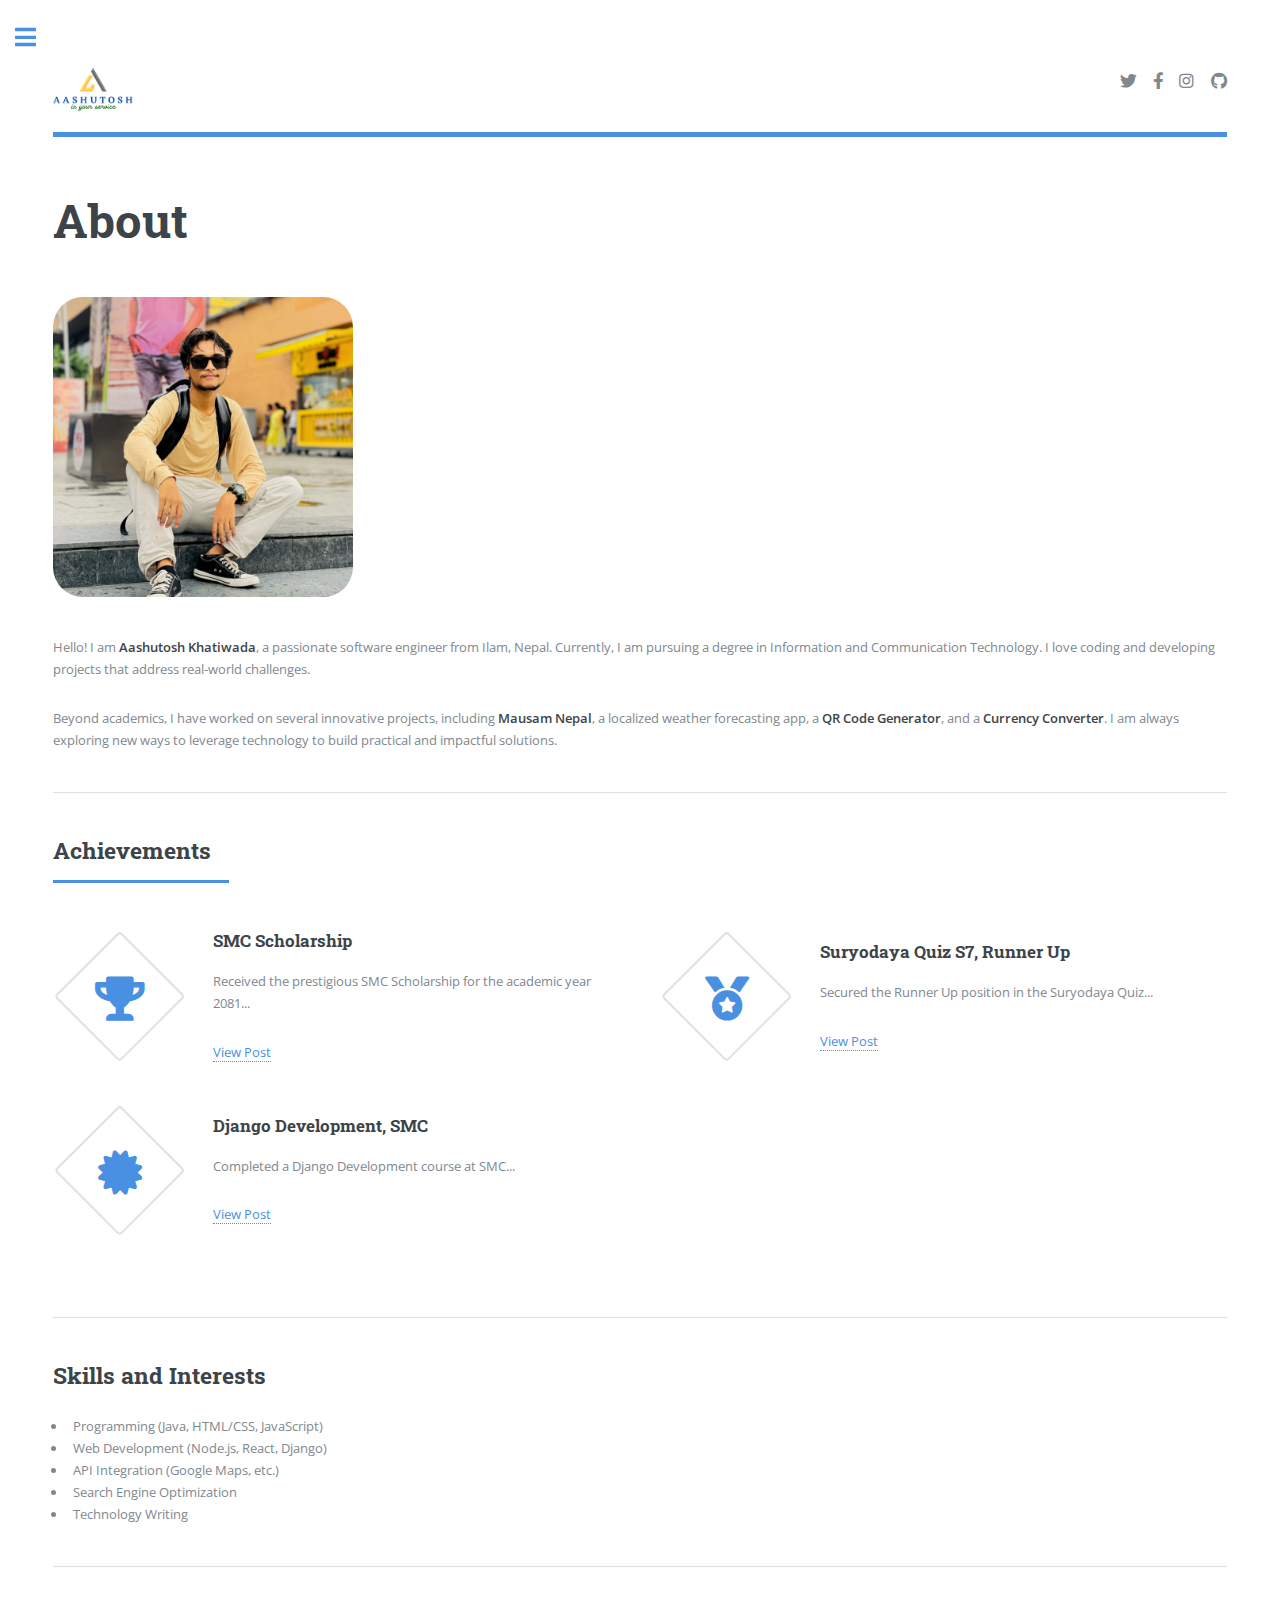
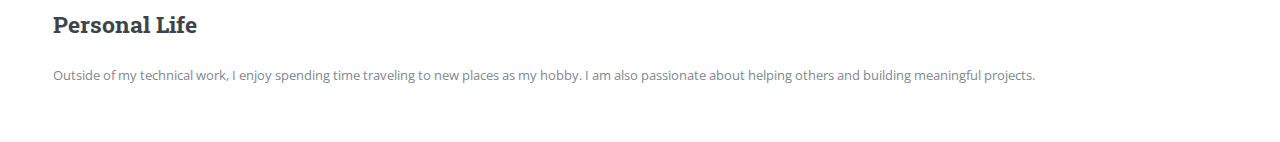
==== commit da83569f: "Updated code with latest changes" ====
--- a/about.html
+++ b/about.html
@@ -56,7 +56,7 @@
 										<article>
 											<span class="icon solid fa-trophy"></span>
 											<div class="content">
-												<h3><a href="https://www.facebook.com/aashutoshktwd/posts/pfbid0j2EvSvosqu8R23TmLPc6zxaaiKeobpdLVWKQpagMhYqjLLmfr5ivHScZB97moxkCl?notif_id=1727761190769787&notif_t=feedback_reaction_generic&ref=notif"></a>SMC Scholarship</h3>
+												<h3><a href="https://www.facebook.com/aashutoshktwd/posts/pfbid0j2EvSvosqu8R23TmLPc6zxaaiKeobpdLVWKQpagMhYqjLLmfr5ivHScZB97moxkCl?notif_id=1727761190769787&notif_t=feedback_reaction_generic&ref=notif">SMC Scholarship</a></h3>
 												<p>Received the prestigious SMC Scholarship for the academic year 2081...</p>
 												<a href="https://www.facebook.com/aashutoshktwd/posts/pfbid0j2EvSvosqu8R23TmLPc6zxaaiKeobpdLVWKQpagMhYqjLLmfr5ivHScZB97moxkCl?notif_id=1727761190769787&notif_t=feedback_reaction_generic&ref=notif" target="_blank" rel="noopener noreferrer">View Post</a>
 											</div>
@@ -113,7 +113,7 @@
 								</form>
 							</section>
 
-							<!-- Menu -->
+							<!-- Navigation Menu -->
 							<nav id="menu">
 								<header class="major">
 									<h2>Menu</h2>
@@ -121,32 +121,25 @@
 								<ul>
 									<li><a href="index.html">Homepage</a></li>
 									<li><a href="about.html">About</a></li>
-									<li><a href="https://aaaashutosh.github.io/myprojects/">Projects</a></li>
 									<li><a href="https://ritible.com/profile/aashutosh">Blog</a></li>
+									<li><a href="Resume.pdf">Resume</a></li>
+			
 								</ul>
 							</nav>
-
-							<!-- Latest Updates -->
+			
+							<!-- Contact Information -->
 							<section>
 								<header class="major">
-								  <h2>Latest Updates</h2>
+									<h2>Get in Touch</h2>
 								</header>
-								<div class="mini-posts">
-									<article>
-										<a href="https://ritible.com/microsoft-unveils-visual-studio-2022-v1713/" class="image">
-										  <img src="https://ritible.com/wp-content/webp-express/webp-images/uploads/2025/02/Microsoft-has-launched-Visual-Studio-2022-v17.13.jpg.webp" alt="Microsoft Visual Studio 2022 v17.13" />
-										</a>
-										<p>Microsoft unveils Visual Studio 2022 v17.13, packed with new features and improvements for developers.</p>
-									  </article>
-									  
-									  <article>
-										<a href="https://ritible.com/march-2025-events-lunar-and-solar-eclipses/" class="image">
-										  <img src="https://ritible.com/wp-content/webp-express/webp-images/uploads/2025/03/March-2025-Eclipses-1024x614.jpg.webp" alt="March 2025 Lunar and Solar Eclipses" />
-										</a>
-										<p>Get ready for the lunar and solar eclipses in March 2025, an exciting celestial event.</p>
-									  </article>
-								</div>
-							  </section>
+								<p>If you want to collaborate, explore my work, or simply chat, don’t hesitate to reach out!</p>
+								<ul class="contact">
+									<li class="icon solid fa-envelope"><a href="mailto:aashutoshphoenix@gmail.com">aashutoshphoenix@gmail.com</a></li>
+									<li class="icon solid fa-phone">+977 9741881751</li>
+									<li class="icon solid fa-home">Ilam-2, Nepal</li>
+								</ul>
+							</section>
+
 
 							<!-- Footer -->
 								<footer id="footer">
--- a/assets/css/main.css
+++ b/assets/css/main.css
@@ -1475,18 +1475,9 @@
       border-top: 0; }
 
 /* Button */
-input[type="submit"],
-input[type="reset"],
-input[type="button"],
-button,
-.button {
-  -moz-appearance: none;
-  -webkit-appearance: none;
-  -ms-appearance: none;
+/* Button styles */
+input[type="submit"], input[type="reset"], input[type="button"], button, .button {
   appearance: none;
-  -moz-transition: background-color 0.2s ease-in-out, color 0.2s ease-in-out;
-  -webkit-transition: background-color 0.2s ease-in-out, color 0.2s ease-in-out;
-  -ms-transition: background-color 0.2s ease-in-out, color 0.2s ease-in-out;
   transition: background-color 0.2s ease-in-out, color 0.2s ease-in-out;
   background-color: transparent;
   border-radius: 0.375em;
@@ -1505,327 +1496,306 @@
   text-align: center;
   text-decoration: none;
   text-transform: uppercase;
-  white-space: nowrap; }
-  input[type="submit"]:hover,
-  input[type="reset"]:hover,
-  input[type="button"]:hover,
-  button:hover,
-  .button:hover {
-    background-color: rgba(74, 144, 226, 0.05); }
-  input[type="submit"]:active,
-  input[type="reset"]:active,
-  input[type="button"]:active,
-  button:active,
-  .button:active {
-    background-color: rgba(245, 106, 106, 0.15); }
-  input[type="submit"].icon:before,
-  input[type="reset"].icon:before,
-  input[type="button"].icon:before,
-  button.icon:before,
-  .button.icon:before {
-    margin-right: 0.5em; }
-  input[type="submit"].fit,
-  input[type="reset"].fit,
-  input[type="button"].fit,
-  button.fit,
-  .button.fit {
-    width: 100%; }
-  input[type="submit"].small,
-  input[type="reset"].small,
-  input[type="button"].small,
-  button.small,
-  .button.small {
-    font-size: 0.6em; }
-  input[type="submit"].large,
-  input[type="reset"].large,
-  input[type="button"].large,
-  button.large,
-  .button.large {
-    font-size: 1em;
-    height: 3.65em;
-    line-height: 3.65em; }
-  input[type="submit"].primary,
-  input[type="reset"].primary,
-  input[type="button"].primary,
-  button.primary,
-  .button.primary {
-    background-color: #4a90e2;
-    box-shadow: none;
-    color: #ffffff !important; }
-    input[type="submit"].primary:hover,
-    input[type="reset"].primary:hover,
-    input[type="button"].primary:hover,
-    button.primary:hover,
-    .button.primary:hover {
-      background-color: #4a90e2; }
-    input[type="submit"].primary:active,
-    input[type="reset"].primary:active,
-    input[type="button"].primary:active,
-    button.primary:active,
-    .button.primary:active {
-      background-color: #4a90e2; }
-  input[type="submit"].disabled, input[type="submit"]:disabled,
-  input[type="reset"].disabled,
-  input[type="reset"]:disabled,
-  input[type="button"].disabled,
-  input[type="button"]:disabled,
-  button.disabled,
-  button:disabled,
-  .button.disabled,
-  .button:disabled {
-    pointer-events: none;
-    opacity: 0.25; }
+  white-space: nowrap;
+}
+
+/* Button hover and active states */
+input[type="submit"]:hover, input[type="reset"]:hover, input[type="button"]:hover, button:hover, .button:hover {
+  background-color: rgba(74, 144, 226, 0.05);
+}
+input[type="submit"]:active, input[type="reset"]:active, input[type="button"]:active, button:active, .button:active {
+  background-color: rgba(245, 106, 106, 0.15);
+}
+
+/* Button with icon */
+input[type="submit"].icon:before, input[type="reset"].icon:before, input[type="button"].icon:before, button.icon:before, .button.icon:before {
+  margin-right: 0.5em;
+}
+
+/* Button size modifiers */
+input[type="submit"].fit, input[type="reset"].fit, input[type="button"].fit, button.fit, .button.fit {
+  width: 100%;
+}
+input[type="submit"].small, input[type="reset"].small, input[type="button"].small, button.small, .button.small {
+  font-size: 0.6em;
+}
+input[type="submit"].large, input[type="reset"].large, input[type="button"].large, button.large, .button.large {
+  font-size: 1em;
+  height: 3.65em;
+  line-height: 3.65em;
+}
+
+/* Primary button styles */
+input[type="submit"].primary, input[type="reset"].primary, input[type="button"].primary, button.primary, .button.primary {
+  background-color: #4a90e2;
+  box-shadow: none;
+  color: #fff !important;
+}
+input[type="submit"].primary:hover, input[type="reset"].primary:hover, input[type="button"].primary:hover, button.primary:hover, .button.primary:hover {
+  background-color: #4a90e2;
+}
+input[type="submit"].primary:active, input[type="reset"].primary:active, input[type="button"].primary:active, button.primary:active, .button.primary:active {
+  background-color: #4a90e2;
+}
+
+/* Disabled button styles */
+input[type="submit"].disabled, input[type="submit"]:disabled, input[type="reset"].disabled, input[type="reset"]:disabled, input[type="button"].disabled, input[type="button"]:disabled, button.disabled, button:disabled, .button.disabled, .button:disabled {
+  pointer-events: none;
+  opacity: 0.25;
+}
 
 /* Mini Posts */
 .mini-posts article {
   border-top: solid 1px rgba(210, 215, 217, 0.75);
   margin-top: 2em;
-  padding-top: 2em; }
-  .mini-posts article .image {
-    display: block;
-    margin: 0 0 1.5em 0; }
-    .mini-posts article .image img {
-      display: block;
-      width: 100%; }
-  .mini-posts article:first-child {
-    border-top: 0;
-    margin-top: 0;
-    padding-top: 0; }
-
-/* Features */
+  padding-top: 2em;
+}
+.mini-posts article .image {
+  display: block;
+  margin: 0 0 1.5em 0;
+}
+.mini-posts article .image img {
+  display: block;
+  width: 100%;
+}
+.mini-posts article:first-child {
+  border-top: 0;
+  margin-top: 0;
+  padding-top: 0;
+}
+
+/* Features section */
 .features {
-  display: -moz-flex;
-  display: -webkit-flex;
-  display: -ms-flex;
   display: flex;
-  -moz-flex-wrap: wrap;
-  -webkit-flex-wrap: wrap;
-  -ms-flex-wrap: wrap;
   flex-wrap: wrap;
   margin: 0 0 2em -3em;
-  width: calc(100% + 3em); }
+  width: calc(100% + 3em);
+}
+.features article {
+  align-items: center;
+  display: flex;
+  margin: 0 0 3em 3em;
+  position: relative;
+  width: calc(50% - 3em);
+}
+.features article:nth-child(2n - 1) {
+  margin-right: 1.5em;
+}
+.features article:nth-child(2n) {
+  margin-left: 1.5em;
+}
+.features article .icon {
+  flex-grow: 0;
+  flex-shrink: 0;
+  display: block;
+  height: 10em;
+  line-height: 10em;
+  margin: 0 2em 0 0;
+  text-align: center;
+  width: 10em;
+}
+.features article .icon:before {
+  color: #4a90e2;
+  font-size: 2.75rem;
+  position: relative;
+  top: 0.05em;
+}
+.features article .icon:after {
+  transform: rotate(45deg);
+  border-radius: 0.25rem;
+  border: solid 2px rgba(210, 215, 217, 0.75);
+  content: '';
+  display: block;
+  height: 7em;
+  left: 50%;
+  margin: -3.5em 0 0 -3.5em;
+  position: absolute;
+  top: 50%;
+  width: 7em;
+}
+.features article .content {
+  flex-grow: 1;
+  flex-shrink: 1;
+  width: 100%;
+}
+
+/* Responsive design for smaller screens */
+@media screen and (max-width: 980px) {
+  .features {
+    margin: 0 0 2em 0;
+    width: 100%;
+  }
   .features article {
-    -moz-align-items: center;
-    -webkit-align-items: center;
-    -ms-align-items: center;
-    align-items: center;
-    display: -moz-flex;
-    display: -webkit-flex;
-    display: -ms-flex;
-    display: flex;
-    margin: 0 0 3em 3em;
-    position: relative;
-    width: calc(50% - 3em); }
-    .features article:nth-child(2n - 1) {
-      margin-right: 1.5em; }
-    .features article:nth-child(2n) {
-      margin-left: 1.5em; }
-    .features article:nth-last-child(1), .features article:nth-last-child(2) {
-      margin-bottom: 0; }
-    .features article .icon {
-      -moz-flex-grow: 0;
-      -webkit-flex-grow: 0;
-      -ms-flex-grow: 0;
-      flex-grow: 0;
-      -moz-flex-shrink: 0;
-      -webkit-flex-shrink: 0;
-      -ms-flex-shrink: 0;
-      flex-shrink: 0;
-      display: block;
-      height: 10em;
-      line-height: 10em;
-      margin: 0 2em 0 0;
-      text-align: center;
-      width: 10em; }
-      .features article .icon:before {
-        color: #4a90e2;
-        font-size: 2.75rem;
-        position: relative;
-        top: 0.05em; }
-      .features article .icon:after {
-        -moz-transform: rotate(45deg);
-        -webkit-transform: rotate(45deg);
-        -ms-transform: rotate(45deg);
-        transform: rotate(45deg);
-        border-radius: 0.25rem;
-        border: solid 2px rgba(210, 215, 217, 0.75);
-        content: '';
-        display: block;
-        height: 7em;
-        left: 50%;
-        margin: -3.5em 0 0 -3.5em;
-        position: absolute;
-        top: 50%;
-        width: 7em; }
-    .features article .content {
-      -moz-flex-grow: 1;
-      -webkit-flex-grow: 1;
-      -ms-flex-grow: 1;
-      flex-grow: 1;
-      -moz-flex-shrink: 1;
-      -webkit-flex-shrink: 1;
-      -ms-flex-shrink: 1;
-      flex-shrink: 1;
-      width: 100%; }
-      .features article .content > :last-child {
-        margin-bottom: 0; }
-  @media screen and (max-width: 980px) {
-    .features {
-      margin: 0 0 2em 0;
-      width: 100%; }
-      .features article {
-        margin: 0 0 3em 0;
-        width: 100%; }
-        .features article:nth-child(2n - 1) {
-          margin-right: 0; }
-        .features article:nth-child(2n) {
-          margin-left: 0; }
-        .features article:nth-last-child(1), .features article:nth-last-child(2) {
-          margin-bottom: 3em; }
-        .features article:last-child {
-          margin-bottom: 0; }
-        .features article .icon {
-          height: 8em;
-          line-height: 8em;
-          width: 8em; }
-          .features article .icon:before {
-            font-size: 2.25rem; }
-          .features article .icon:after {
-            height: 6em;
-            margin: -3em 0 0 -3em;
-            width: 6em; } }
-  @media screen and (max-width: 480px) {
-    .features article {
-      -moz-flex-direction: column;
-      -webkit-flex-direction: column;
-      -ms-flex-direction: column;
-      flex-direction: column;
-      -moz-align-items: -moz-flex-start;
-      -webkit-align-items: -webkit-flex-start;
-      -ms-align-items: -ms-flex-start;
-      align-items: flex-start; }
-      .features article .icon {
-        height: 6em;
-        line-height: 6em;
-        margin: 0 0 1.5em 0;
-        width: 6em; }
-        .features article .icon:before {
-          font-size: 1.5rem; }
-        .features article .icon:after {
-          height: 4em;
-          margin: -2em 0 0 -2em;
-          width: 4em; } }
-  @media screen and (max-width: 480px) {
-    .features article .icon:before {
-      font-size: 1.25rem; } }
-
-/* Posts */
+    margin: 0 0 3em 0;
+    width: 100%;
+  }
+  .features article .icon {
+    height: 8em;
+    line-height: 8em;
+    width: 8em;
+  }
+  .features article .icon:before {
+    font-size: 2.25rem;
+  }
+  .features article .icon:after {
+    height: 6em;
+    margin: -3em 0 0 -3em;
+    width: 6em;
+  }
+}
+@media screen and (max-width: 480px) {
+  .features article {
+    flex-direction: column;
+    align-items: flex-start;
+  }
+  .features article .icon {
+    height: 6em;
+    line-height: 6em;
+    margin: 0 0 1.5em 0;
+    width: 6em;
+  }
+  .features article .icon:before {
+    font-size: 1.5rem;
+  }
+  .features article .icon:after {
+    height: 4em;
+    margin: -2em 0 0 -2em;
+    width: 4em;
+  }
+}
+
+/* Posts section */
 .posts {
-  display: -moz-flex;
-  display: -webkit-flex;
-  display: -ms-flex;
   display: flex;
-  -moz-flex-wrap: wrap;
-  -webkit-flex-wrap: wrap;
-  -ms-flex-wrap: wrap;
   flex-wrap: wrap;
   margin: 0 0 2em -6em;
-  width: calc(100% + 6em); }
+  width: calc(100% + 6em);
+}
+.posts article {
+  flex-grow: 0;
+  flex-shrink: 1;
+  margin: 0 0 6em 6em;
+  position: relative;
+  width: calc(33.33333% - 6em);
+}
+.posts article:before, .posts article:after {
+  background: rgba(210, 215, 217, 0.75);
+  content: '';
+  display: block;
+}
+.posts article:before {
+  height: calc(100% + 6em);
+  left: -3em;
+  position: absolute;
+  top: 0;
+  width: 1px;
+}
+.posts article:after {
+  bottom: -3em;
+  height: 1px;
+  position: absolute;
+  right: 0;
+  width: calc(100% + 6em);
+}
+.posts article .image {
+  display: block;
+  margin: 0 0 2em 0;
+}
+.posts article .image img {
+  display: block;
+  width: 100%;
+}
+@media screen and (max-width: 768px) {
+  .posts {
+    margin: 0 0 2em 0;
+    width: 100%;
+  }
   .posts article {
-    -moz-flex-grow: 0;
-    -webkit-flex-grow: 0;
-    -ms-flex-grow: 0;
-    flex-grow: 0;
-    -moz-flex-shrink: 1;
-    -webkit-flex-shrink: 1;
-    -ms-flex-shrink: 1;
-    flex-shrink: 1;
-    margin: 0 0 6em 6em;
-    position: relative;
-    width: calc(33.33333% - 6em); }
-    .posts article:before {
-      background: rgba(210, 215, 217, 0.75);
-      content: '';
-      display: block;
-      height: calc(100% + 6em);
-      left: -3em;
-      position: absolute;
-      top: 0;
-      width: 1px; }
-    .posts article:after {
-      background: rgba(210, 215, 217, 0.75);
-      bottom: -3em;
-      content: '';
-      display: block;
-      height: 1px;
-      position: absolute;
-      right: 0;
-      width: calc(100% + 6em); }
-    .posts article > :last-child {
-      margin-bottom: 0; }
-    .posts article .image {
-      display: block;
-      margin: 0 0 2em 0; }
-      .posts article .image img {
-        display: block;
-        width: 100%; }
-  @media screen and (min-width: 1681px) {
-    .posts article:nth-child(3n + 1):before {
-      display: none; }
-    .posts article:nth-child(3n + 1):after {
-      width: 100%; }
-    .posts article:nth-last-child(1), .posts article:nth-last-child(2), .posts article:nth-last-child(3) {
-      margin-bottom: 0; }
-      .posts article:nth-last-child(1):before, .posts article:nth-last-child(2):before, .posts article:nth-last-child(3):before {
-        height: 100%; }
-      .posts article:nth-last-child(1):after, .posts article:nth-last-child(2):after, .posts article:nth-last-child(3):after {
-        display: none; } }
-  @media screen and (max-width: 1680px) {
-    .posts article {
-      width: calc(50% - 6em); }
-      .posts article:nth-last-child(3) {
-        margin-bottom: 6em; } }
-  @media screen and (min-width: 481px) and (max-width: 1680px) {
-    .posts article:nth-child(2n + 1):before {
-      display: none; }
-    .posts article:nth-child(2n + 1):after {
-      width: 100%; }
-    .posts article:nth-last-child(1), .posts article:nth-last-child(2) {
-      margin-bottom: 0; }
-      .posts article:nth-last-child(1):before, .posts article:nth-last-child(2):before {
-        height: 100%; }
-      .posts article:nth-last-child(1):after, .posts article:nth-last-child(2):after {
-        display: none; } }
-  @media screen and (max-width: 736px) {
-    .posts {
-      margin: 0 0 2em -4.5em;
-      width: calc(100% + 4.5em); }
-      .posts article {
-        margin: 0 0 4.5em 4.5em;
-        width: calc(50% - 4.5em); }
-        .posts article:before {
-          height: calc(100% + 4.5em);
-          left: -2.25em; }
-        .posts article:after {
-          bottom: -2.25em;
-          width: calc(100% + 4.5em); }
-        .posts article:nth-last-child(3) {
-          margin-bottom: 4.5em; } }
-  @media screen and (max-width: 480px) {
-    .posts {
-      margin: 0 0 2em 0;
-      width: 100%; }
-      .posts article {
-        margin: 0 0 4.5em 0;
-        width: 100%; }
-        .posts article:before {
-          display: none; }
-        .posts article:after {
-          width: 100%; }
-        .posts article:last-child {
-          margin-bottom: 0; }
-          .posts article:last-child:after {
-            display: none; } }
+    width: 100%;
+    margin: 0 0 4em 0;
+  }
+  .posts article:before {
+    display: none;
+  }
+  .posts article:after {
+    width: 100%;
+  }
+}
+
+/* RSS Feed */
+#blog-container {
+  display: grid;
+  grid-template-columns: repeat(auto-fill, minmax(300px, 1fr));
+  gap: 20px;
+  padding: 20px;
+}
+.rss-item-link {
+  display: block;
+  text-decoration: none;
+  color: inherit;
+}
+.rss-item {
+  background: #fff;
+  border-radius: 8px;
+  box-shadow: 0 4px 6px rgba(0, 0, 0, 0.1);
+  overflow: hidden;
+  transition: all 0.3s ease;
+}
+.rss-item:hover {
+  background-color: #f4f4f4;
+  transform: translateY(-5px);
+  box-shadow: 0 8px 12px rgba(0, 0, 0, 0.15);
+}
+.rss-image img {
+  width: 100%;
+  height: auto;
+  border-bottom: 2px solid #eee;
+}
+.rss-content {
+  padding: 15px;
+}
+.rss-content h3 {
+  font-size: 1.2em;
+  margin-bottom: 10px;
+}
+.rss-date {
+  font-size: 0.9em;
+  color: #4a90e2;
+  margin-bottom: 10px;
+}
+.rss-content p {
+  font-size: 1em;
+  color: #333;
+}
+.rss-item a.button {
+  background: #fff;
+  border-radius: 50px;
+  color: #4a90e2;
+  cursor: pointer;
+  font-family: "Inter", sans-serif;
+  font-size: 16px;
+  font-weight: 700;
+  line-height: 24px;
+  padding: 10px 20px;
+  transition: all 0.3s ease-in-out;
+  text-decoration: none;
+  display: inline-flex;
+  align-items: center;
+  justify-content: center;
+}
+.rss-item a.button:hover {
+  background-color: #fff;
+  transform: translateY(-2px) scale(1.05);
+  color: #fff;
+}
+
+d a container style to the feed itself */
+#blog-container {
+  display: grid;
+  grid-template-columns: repeat(auto-fill, minmax(300px, 1fr));
+  gap: 20px;
+  padding: 20px;
+}
 
 /* Wrapper */
 #wrapper {
